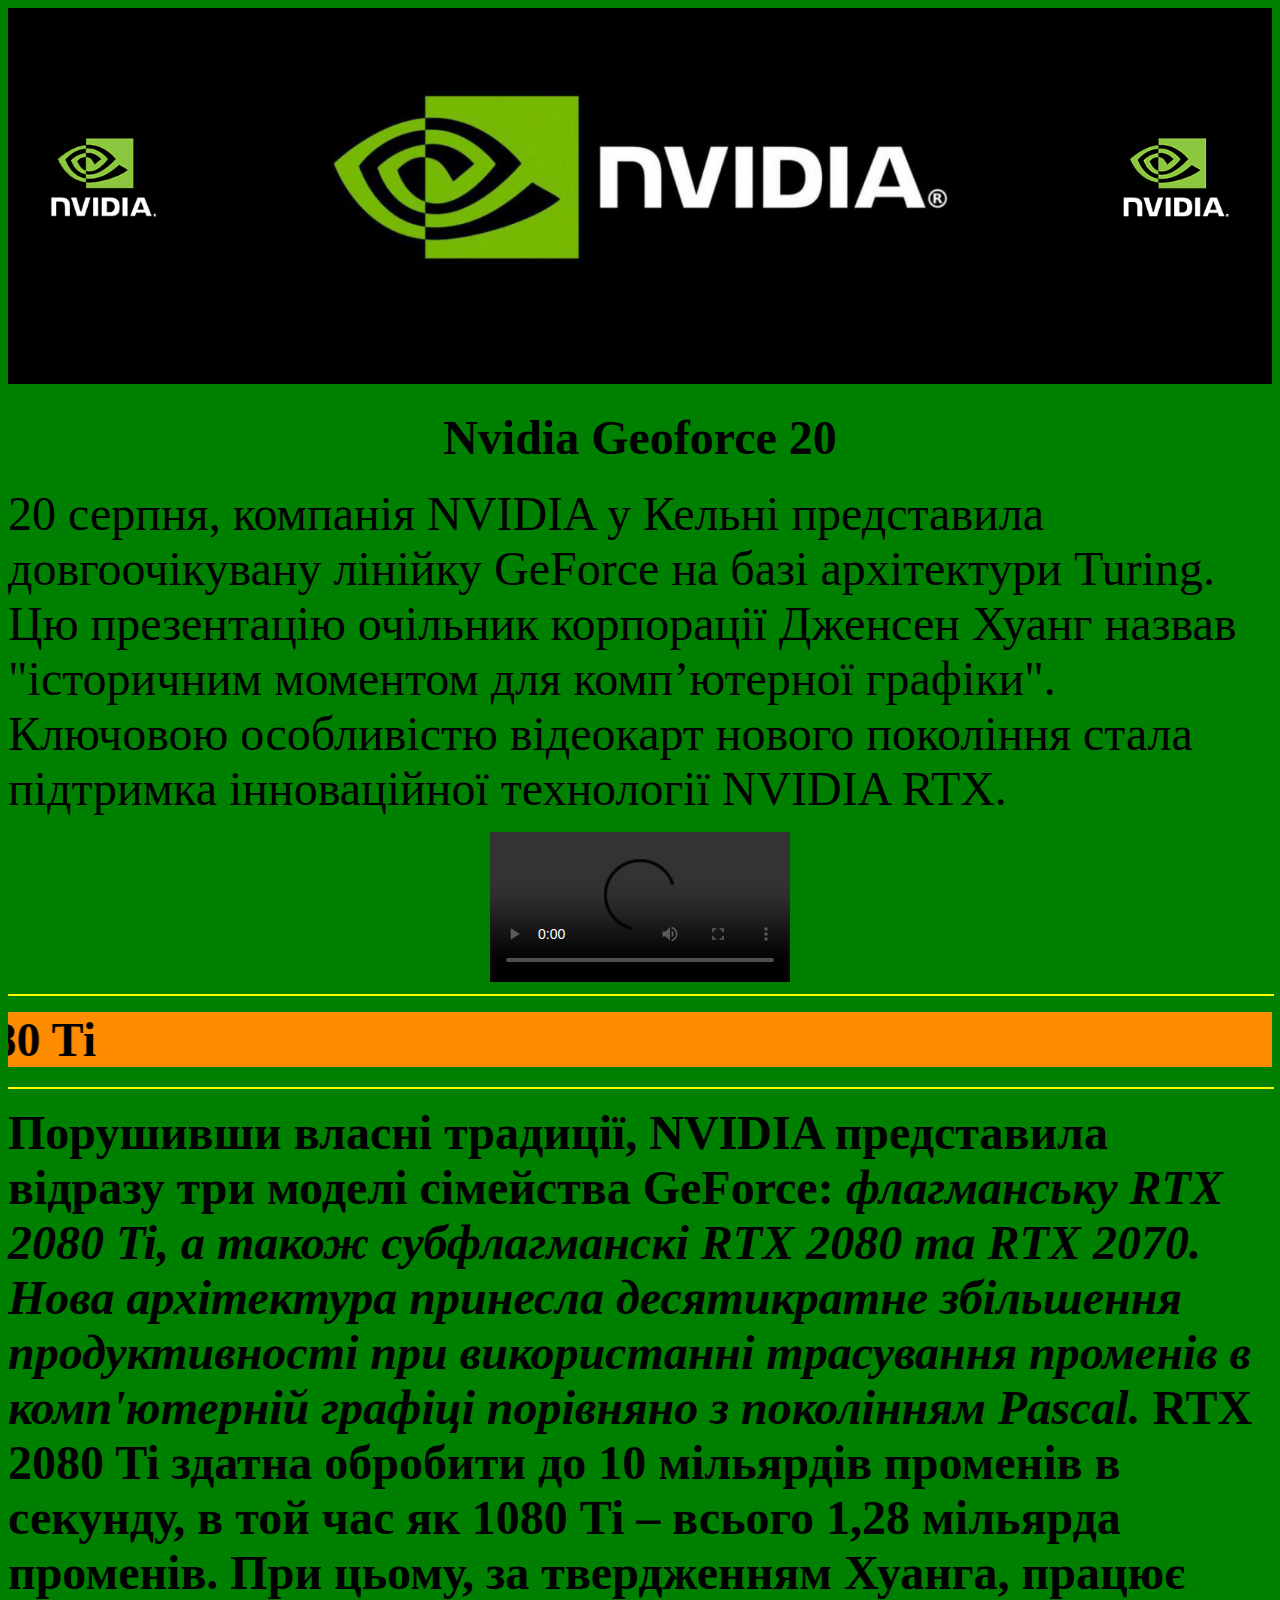
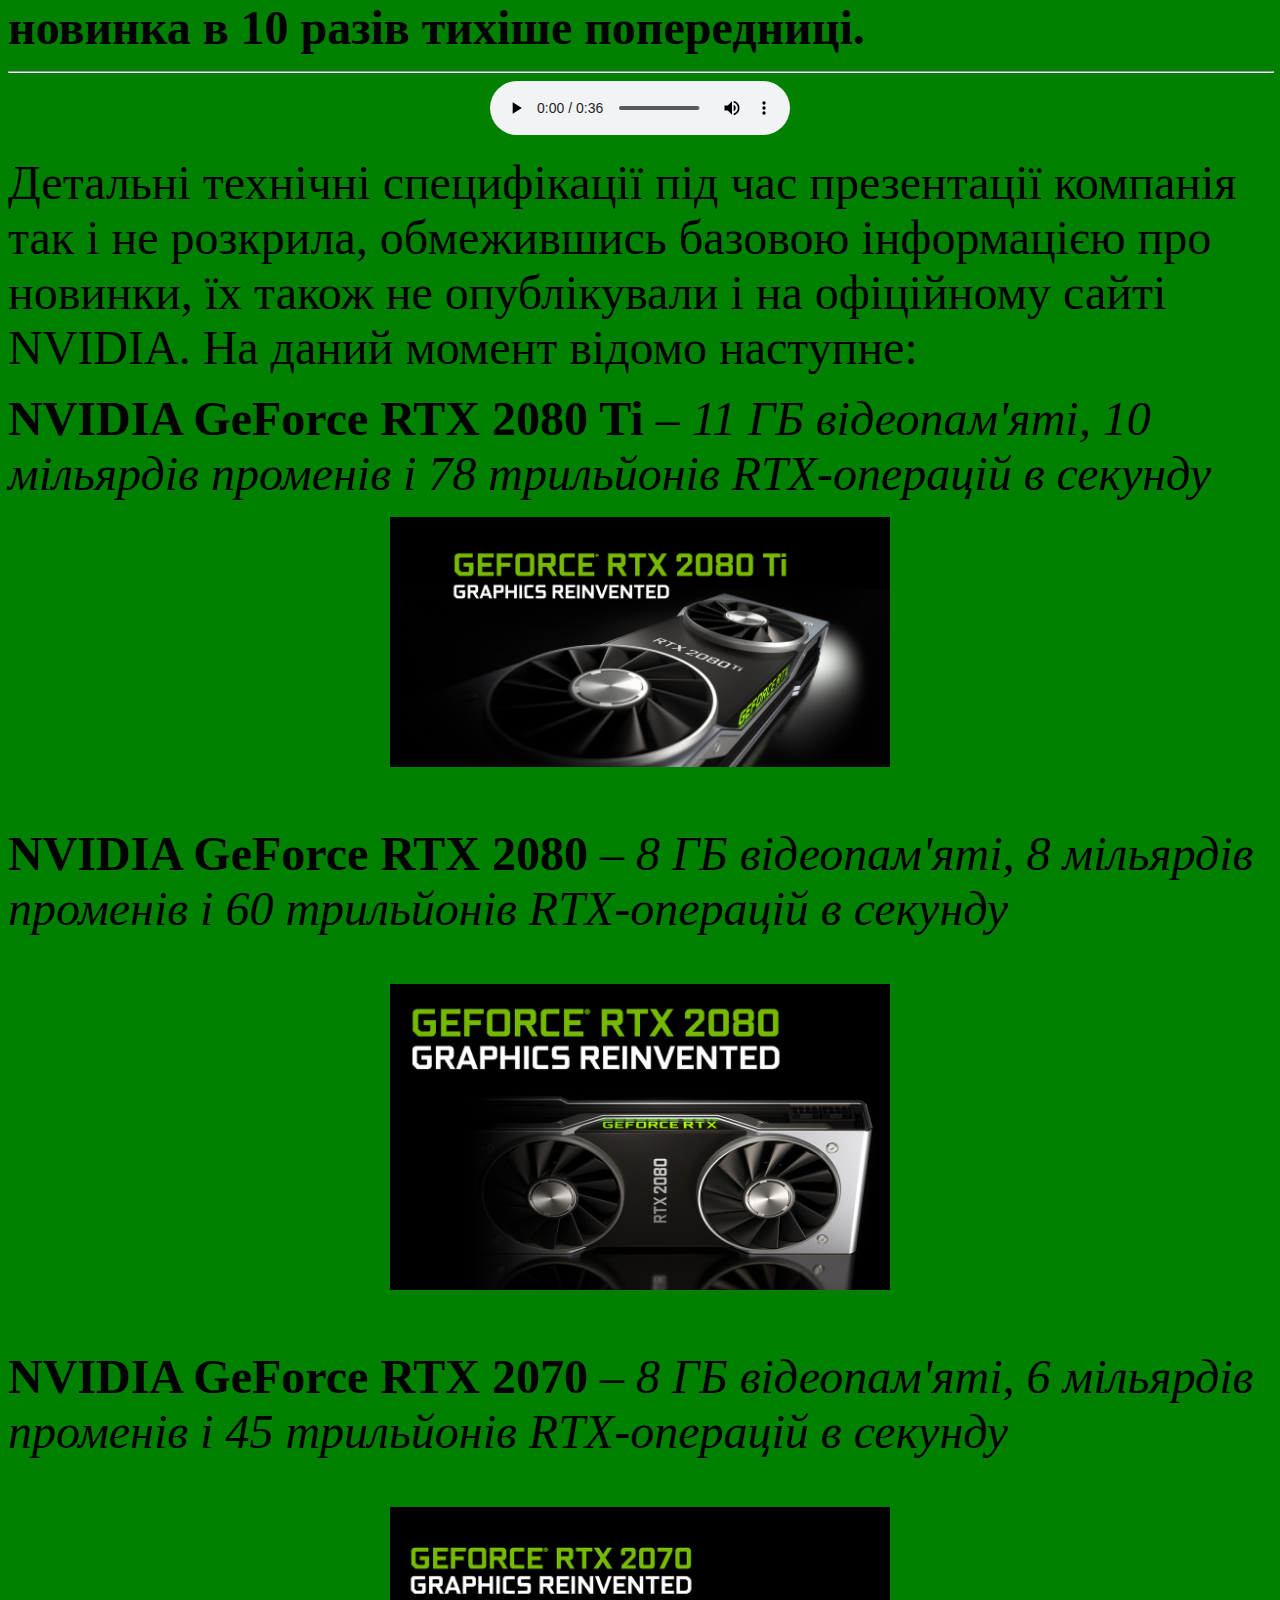
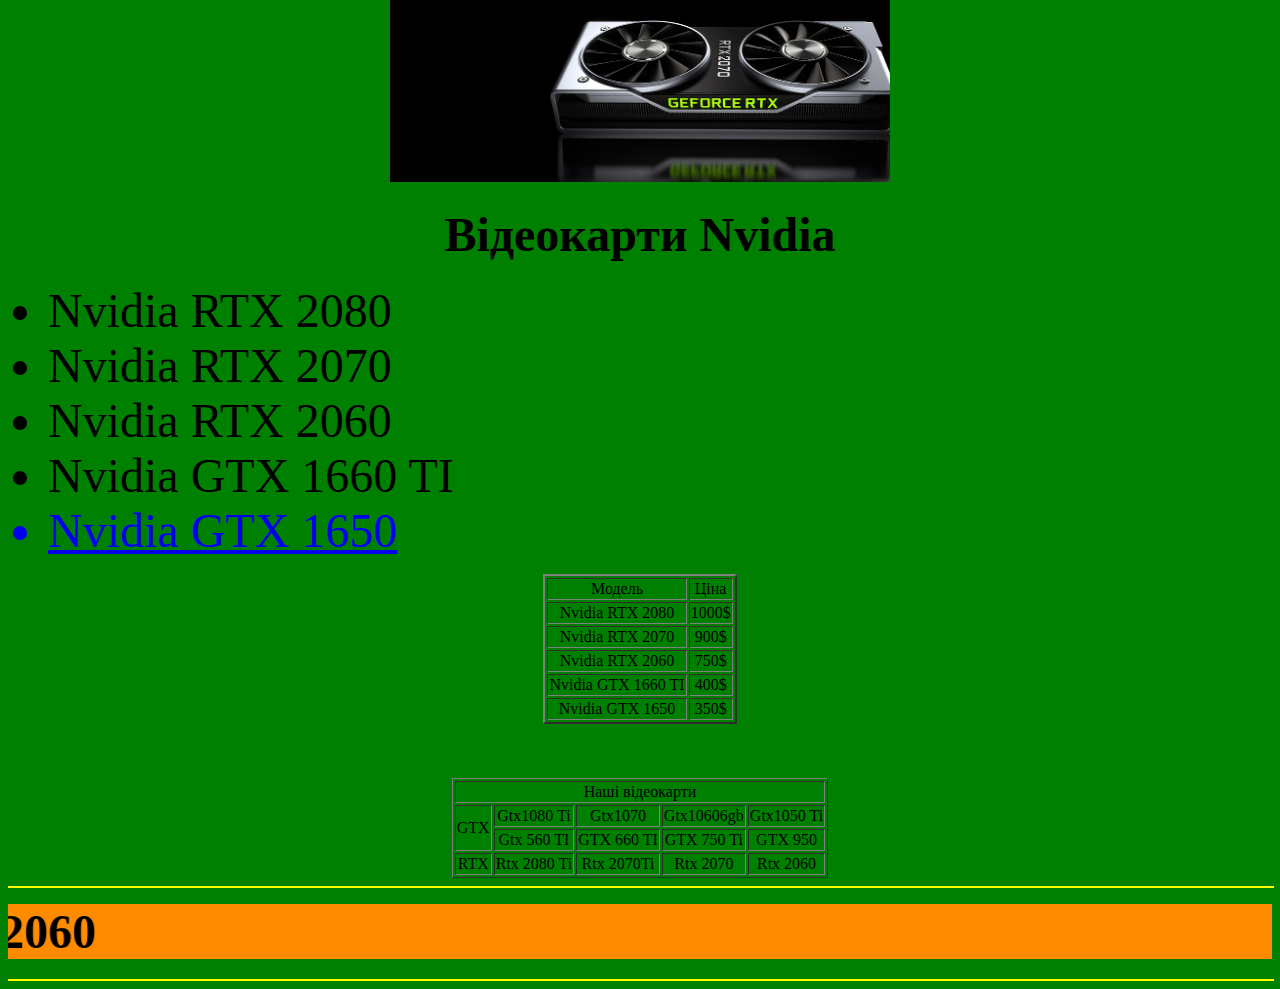
==== index.html @ cd3f37cc "create my wevsite" ====
<!DOCTYPE html>
<html>
<head>
    <title>Document</title>
</head>
<body>
    <html>
        <head>
        <title>Nvidia RTX</title>
        </head>
        <body bgcolor="008000">
            <img src="background.jpg" alt="background" width="100%" >
        <h1 align="center"><font size="16">Nvidia Geoforce 20</font></h1>
        <p><font size="8">20 серпня, компанія NVIDIA у Кельні представила довгоочікувану лінійку GeForce на базі архітектури Turing. Цю презентацію очільник корпорації Дженсен Хуанг назвав "історичним моментом для комп’ютерної графіки". Ключовою особливістю відеокарт нового покоління стала підтримка інноваційної технології NVIDIA RTX.</font></p>
             <center>
                <video src="video.mp4" controls></video>
            </center>
        <hr size="2" width="100%" color="yellow">
        <p><marquee loop=infinity direction=right scrollamount="10px" bgcolor="FF8C00"><font size="16"><b>Nvidia Geoforce 2080 Ti</b></font></marquee></p>
        <hr size="2" width="100%" color="yellow">
        <p><font size="8"><b>Порушивши власні традиції, NVIDIA представила відразу три моделі сімейства GeForce:<i> флагманську RTX 2080 Ti, а також субфлагманскі RTX 2080 та RTX 2070. Нова архітектура принесла десятикратне збільшення продуктивності при використанні трасування променів в комп'ютерній графіці порівняно з поколінням Pascal.</i> RTX 2080 Ti здатна обробити до 10 мільярдів променів в секунду, в той час як 1080 Ti – всього 1,28 мільярда променів. При цьому, за твердженням Хуанга, працює новинка в 10 разів тихіше попередниці.</b></font></p>
        <hr size="2" width="100%">
        <center>
            <audio src="audio.mp3" controls></audio>
        </center>
        <p><font size="8">Детальні технічні специфікації під час презентації компанія так і не розкрила, обмежившись базовою інформацією про новинки, їх також не опублікували і на офіційному сайті NVIDIA. На даний момент відомо наступне:
        
        <p><b>NVIDIA GeForce RTX 2080 Ti</b> – <i>11 ГБ відеопам'яті, 10 мільярдів променів і 78 трильйонів RTX-операцій в секунду</i></p>
        <center>
            <img src="rtx.jpg" alt="Nvidia RTX 2080 TI" width="500">
        </center>
        <p><b>NVIDIA GeForce RTX 2080</b> – <i>8 ГБ відеопам'яті, 8 мільярдів променів і 60 трильйонів RTX-операцій в секунду</i></p>
        <center>
            <img src="2080.jpg" alt="Nvidia RTX 2080 TI" width="500">
        </center>
        <p><b>NVIDIA GeForce RTX 2070</b> – <i>8 ГБ відеопам'яті, 6 мільярдів променів і 45 трильйонів RTX-операцій в секунду</i></p></font>
        <center>
            <img src="2070.jpg" alt="Nvidia RTX 2080 TI" width="500">
        </center>
        </p>
        <h1 align="center"><b><font size="20">Відеокарти Nvidia</font></b></h1>
        <ul>
        <font size="20">
        <li>Nvidia RTX 2080</li>
        <li>Nvidia RTX 2070</li>
        <li>Nvidia RTX 2060</li>
        <li>Nvidia GTX 1660 TI</li>
        <a href="https://uk.wikipedia.org/wiki/GeForce_10" target="_blank"><li>Nvidia GTX 1650</li></a>
        </font>
        </ul>
        <table border="2" align="center">
            <tr>
                <td align="center">Модель</td>
                <td align="center">Ціна</td>
            </tr>
            <tr>
                <td align="center">Nvidia RTX 2080</td>
                <td align="center">1000$</td>
            </tr>
            <tr>
                <td align="center">Nvidia RTX 2070</td>
                <td align="center">900$</td>
            </tr>
            <tr>
                <td align="center">Nvidia RTX 2060</td>
                <td align="center">750$</td>
            </tr>
            <tr>
                <td align="center">Nvidia GTX 1660 TI</td>
                <td align="center">400$</td>
            </tr>
            <tr>
                <td align="center">Nvidia GTX 1650</td>
                <td align="center">350$</td>
            </tr>
        </table> 
        <table border="1" align="center">
        <br>
        <br>
        <br>
            <tr>
                <td colspan="5" align="center">Наші відеокарти</td>
            </tr>
            <tr>
                <td align="center" rowspan="2">GTX</td>
                <td align="center">Gtx1080 Ti</td>
                <td align="center">Gtx1070</td>
                <td align="center">Gtx10606gb</td>
                <td align="center">Gtx1050 Ti</td>
            </tr>
            <tr>
                <td align="center">Gtx 560 TI</td>
                <td align="center">GTX 660 TI</td>
                <td align="center">GTX 750 Ti</td>
                <td align="center">GTX 950</td>
            </tr>
            <tr>
            <td align="center">RTX</td>
                <td align="center">Rtx 2080 Ti</td>
                <td align="center">Rtx 2070Ti</td>
                <td align="center">Rtx 2070</td>
                <td align="center">Rtx 2060</td>
            </tr>
        </table>
        <hr size="2" width="100%" color="yellow">
        <p><marquee loop=infinity direction=right scrollamount="10px" bgcolor="FF8C00"><b><font size="16">Nvidia RTX 2060</font></b></marquee></p>
        <hr size="2" width="100%" color="yellow">
        </body>
        </html>           
</body>
</html>
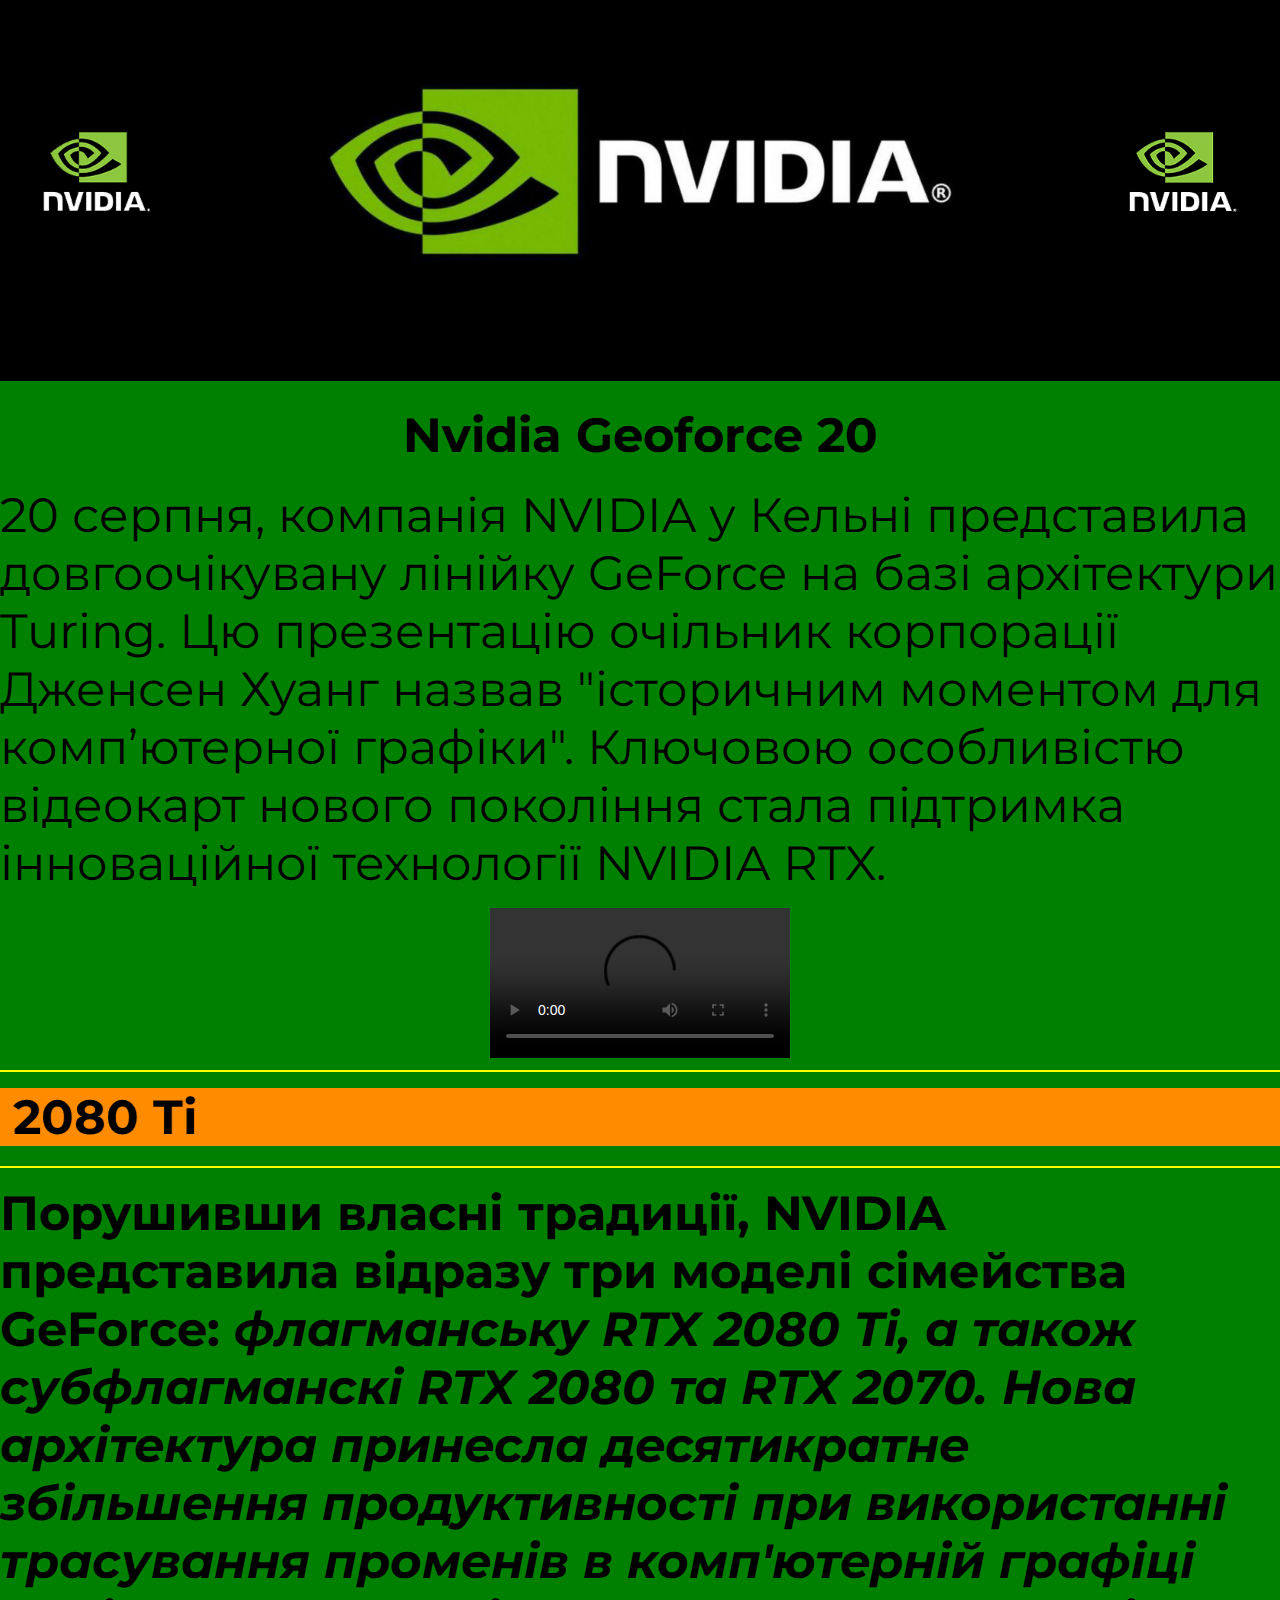
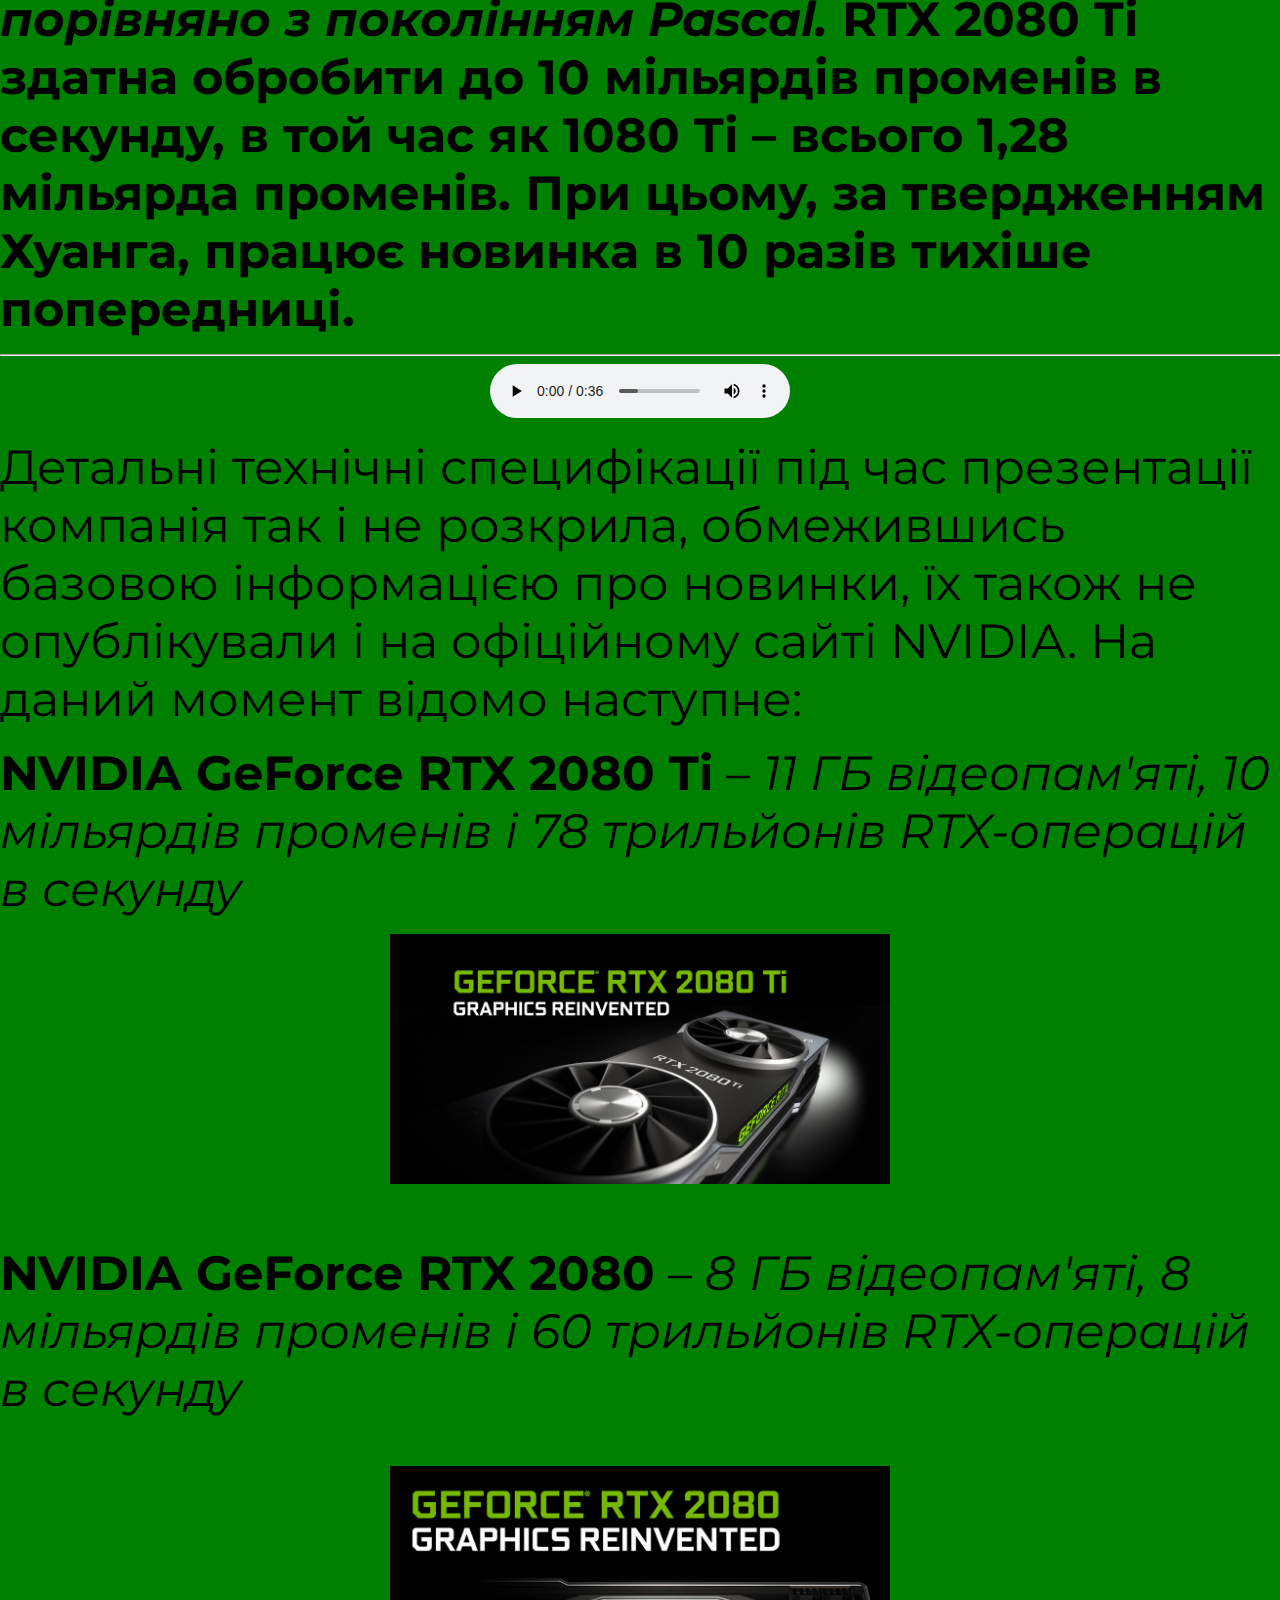
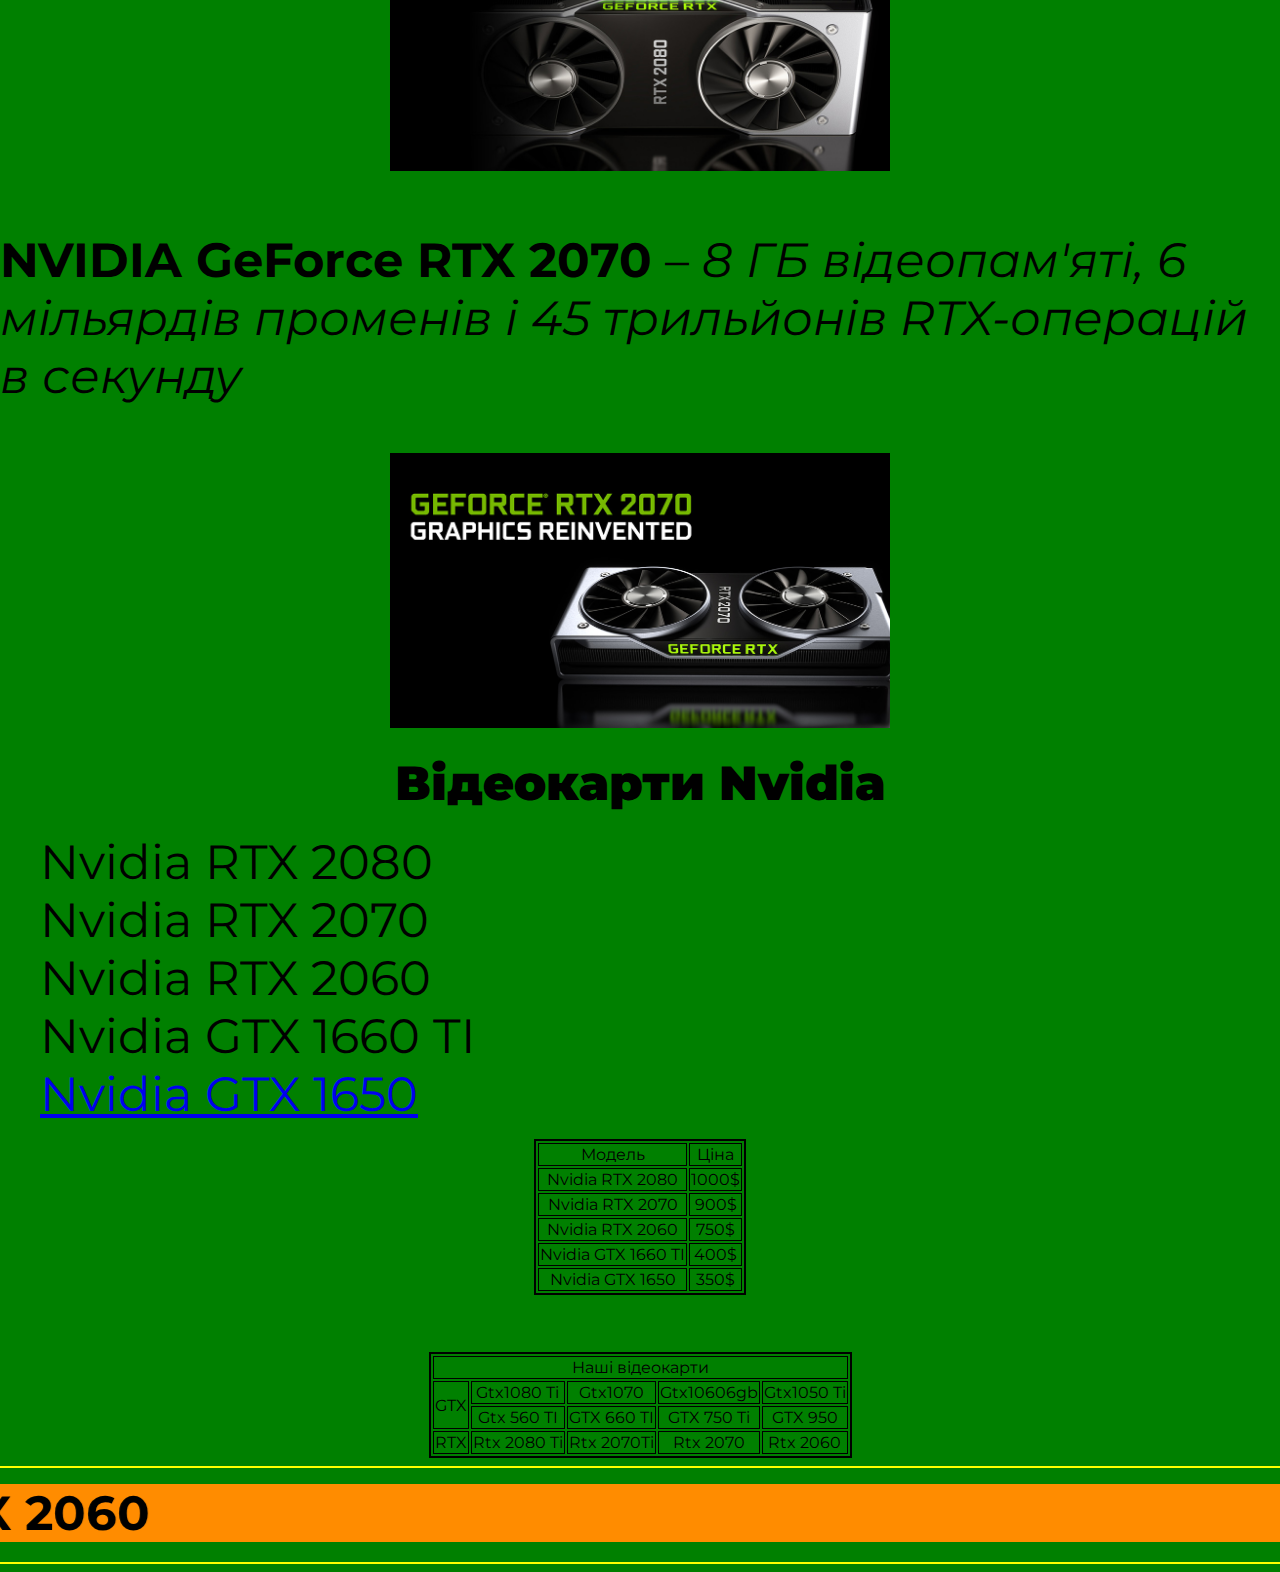
==== commit 0edacd5c: "fix validation" ====
--- a/index.html
+++ b/index.html
@@ -2,13 +2,11 @@
 <html>
 <head>
     <title>Document</title>
+    <link rel="stylesheet" href="style.css">
+    <link href="https://fonts.googleapis.com/css?family=Montserrat&display=swap" rel="stylesheet">
 </head>
 <body>
-    <html>
-        <head>
-        <title>Nvidia RTX</title>
-        </head>
-        <body bgcolor="008000">
+
             <img src="background.jpg" alt="background" width="100%" >
         <h1 align="center"><font size="16">Nvidia Geoforce 20</font></h1>
         <p><font size="8">20 серпня, компанія NVIDIA у Кельні представила довгоочікувану лінійку GeForce на базі архітектури Turing. Цю презентацію очільник корпорації Дженсен Хуанг назвав "історичним моментом для комп’ютерної графіки". Ключовою особливістю відеокарт нового покоління стала підтримка інноваційної технології NVIDIA RTX.</font></p>
@@ -48,64 +46,63 @@
         <a href="https://uk.wikipedia.org/wiki/GeForce_10" target="_blank"><li>Nvidia GTX 1650</li></a>
         </font>
         </ul>
-        <table border="2" align="center">
+        <table>
             <tr>
-                <td align="center">Модель</td>
-                <td align="center">Ціна</td>
+                <td>Модель</td>
+                <td>Ціна</td>
             </tr>
             <tr>
-                <td align="center">Nvidia RTX 2080</td>
-                <td align="center">1000$</td>
+                <td>Nvidia RTX 2080</td>
+                <td>1000$</td>
             </tr>
             <tr>
-                <td align="center">Nvidia RTX 2070</td>
-                <td align="center">900$</td>
+                <td>Nvidia RTX 2070</td>
+                <td>900$</td>
             </tr>
             <tr>
-                <td align="center">Nvidia RTX 2060</td>
-                <td align="center">750$</td>
+                <td>Nvidia RTX 2060</td>
+                <td>750$</td>
             </tr>
             <tr>
-                <td align="center">Nvidia GTX 1660 TI</td>
-                <td align="center">400$</td>
+                <td>Nvidia GTX 1660 TI</td>
+                <td>400$</td>
             </tr>
             <tr>
-                <td align="center">Nvidia GTX 1650</td>
-                <td align="center">350$</td>
+                <td>Nvidia GTX 1650</td>
+                <td>350$</td>
             </tr>
         </table> 
-        <table border="1" align="center">
+        <table>
         <br>
         <br>
         <br>
             <tr>
-                <td colspan="5" align="center">Наші відеокарти</td>
+                <td colspan="5">Наші відеокарти</td>
             </tr>
             <tr>
-                <td align="center" rowspan="2">GTX</td>
-                <td align="center">Gtx1080 Ti</td>
-                <td align="center">Gtx1070</td>
-                <td align="center">Gtx10606gb</td>
-                <td align="center">Gtx1050 Ti</td>
+                <td rowspan="2">GTX</td>
+                <td>Gtx1080 Ti</td>
+                <td>Gtx1070</td>
+                <td>Gtx10606gb</td>
+                <td>Gtx1050 Ti</td>
             </tr>
             <tr>
-                <td align="center">Gtx 560 TI</td>
-                <td align="center">GTX 660 TI</td>
-                <td align="center">GTX 750 Ti</td>
-                <td align="center">GTX 950</td>
+                <td>Gtx 560 TI</td>
+                <td>GTX 660 TI</td>
+                <td>GTX 750 Ti</td>
+                <td>GTX 950</td>
             </tr>
             <tr>
-            <td align="center">RTX</td>
-                <td align="center">Rtx 2080 Ti</td>
-                <td align="center">Rtx 2070Ti</td>
-                <td align="center">Rtx 2070</td>
-                <td align="center">Rtx 2060</td>
+                <td>RTX</td>
+                <td>Rtx 2080 Ti</td>
+                <td>Rtx 2070Ti</td>
+                <td>Rtx 2070</td>
+                <td>Rtx 2060</td>
             </tr>
         </table>
         <hr size="2" width="100%" color="yellow">
         <p><marquee loop=infinity direction=right scrollamount="10px" bgcolor="FF8C00"><b><font size="16">Nvidia RTX 2060</font></b></marquee></p>
         <hr size="2" width="100%" color="yellow">
-        </body>
-        </html>           
+               
 </body>
 </html>--- a/style.css
+++ b/style.css
@@ -0,0 +1,24 @@
+* {
+    box-sizing: border-box;
+    font-family: 'Montserrat';
+}
+
+body {
+    margin: 0;
+    padding: 0;
+    background-color: #008000;
+}
+
+ul {
+    list-style-type: none;
+}
+
+table {
+    margin: 0 auto;
+    border: 2px solid black;
+}
+
+td {
+    text-align: center;
+    border: 1px solid black;
+}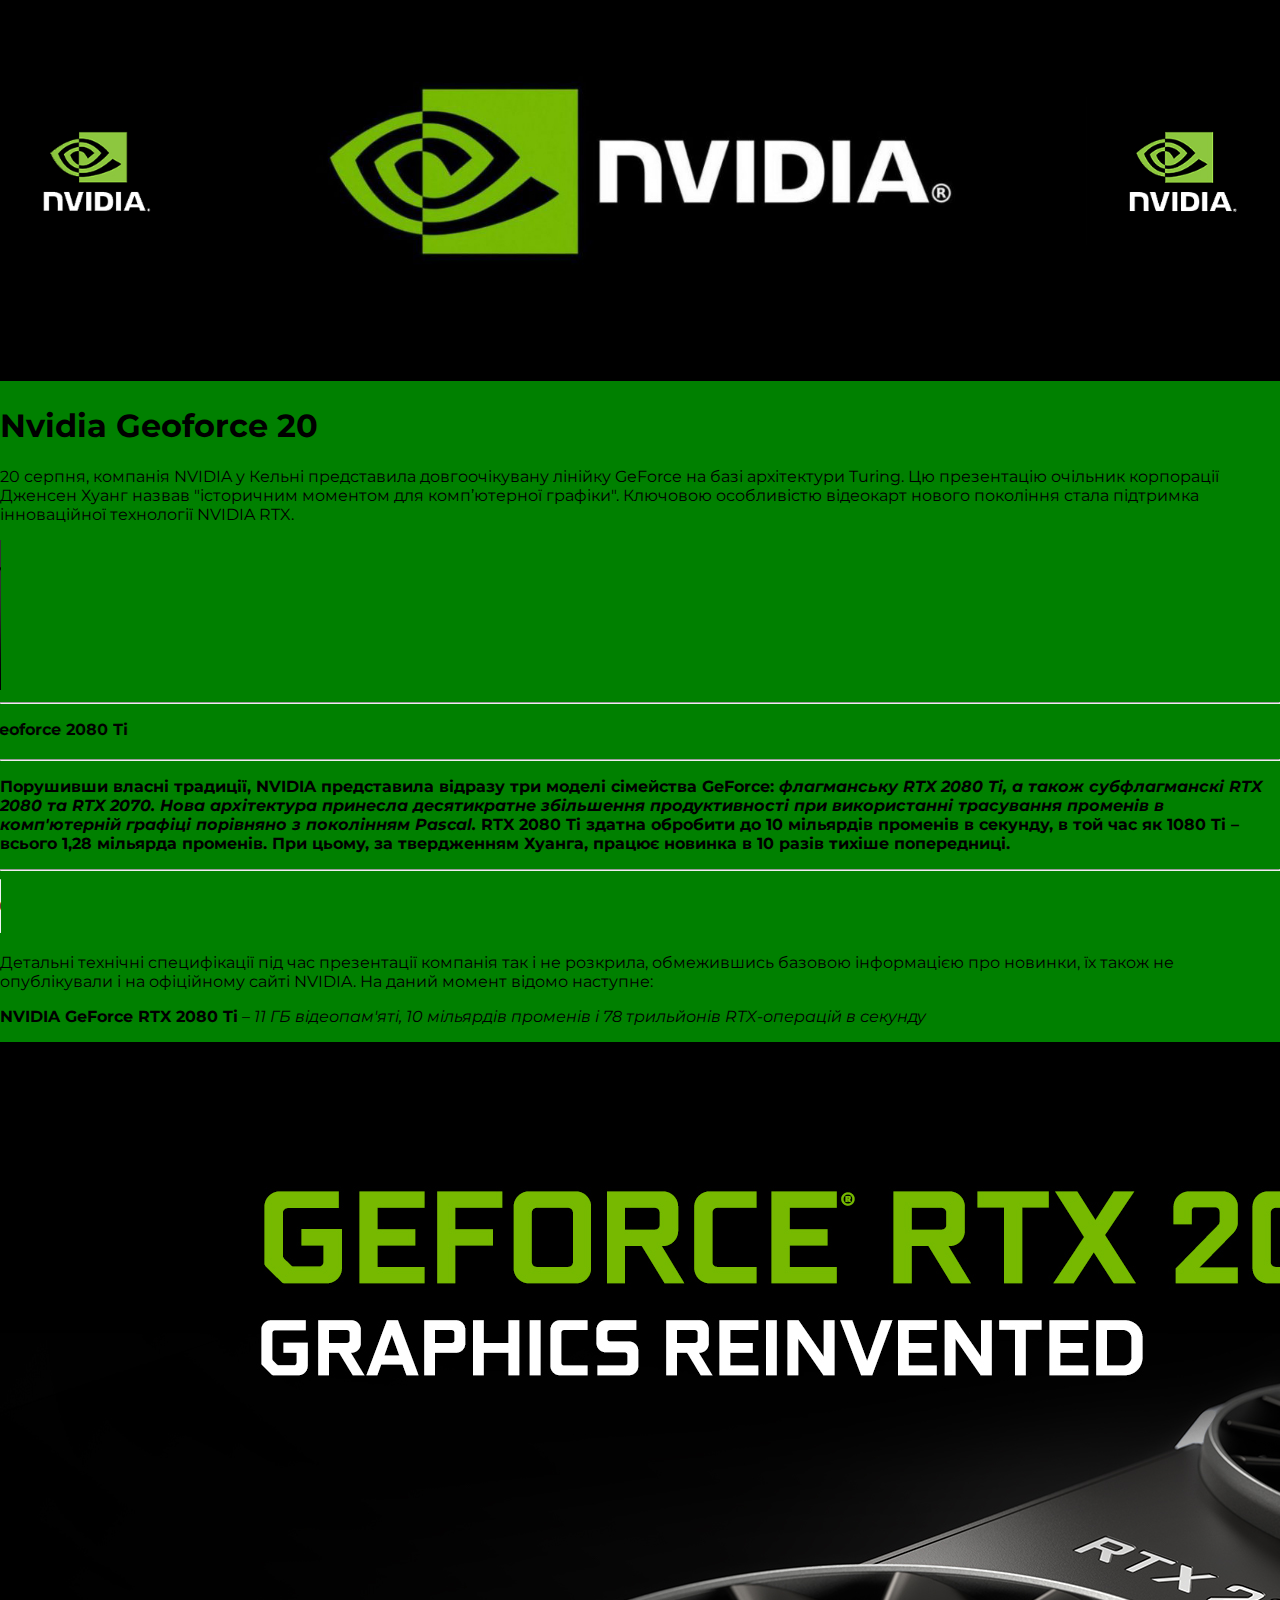
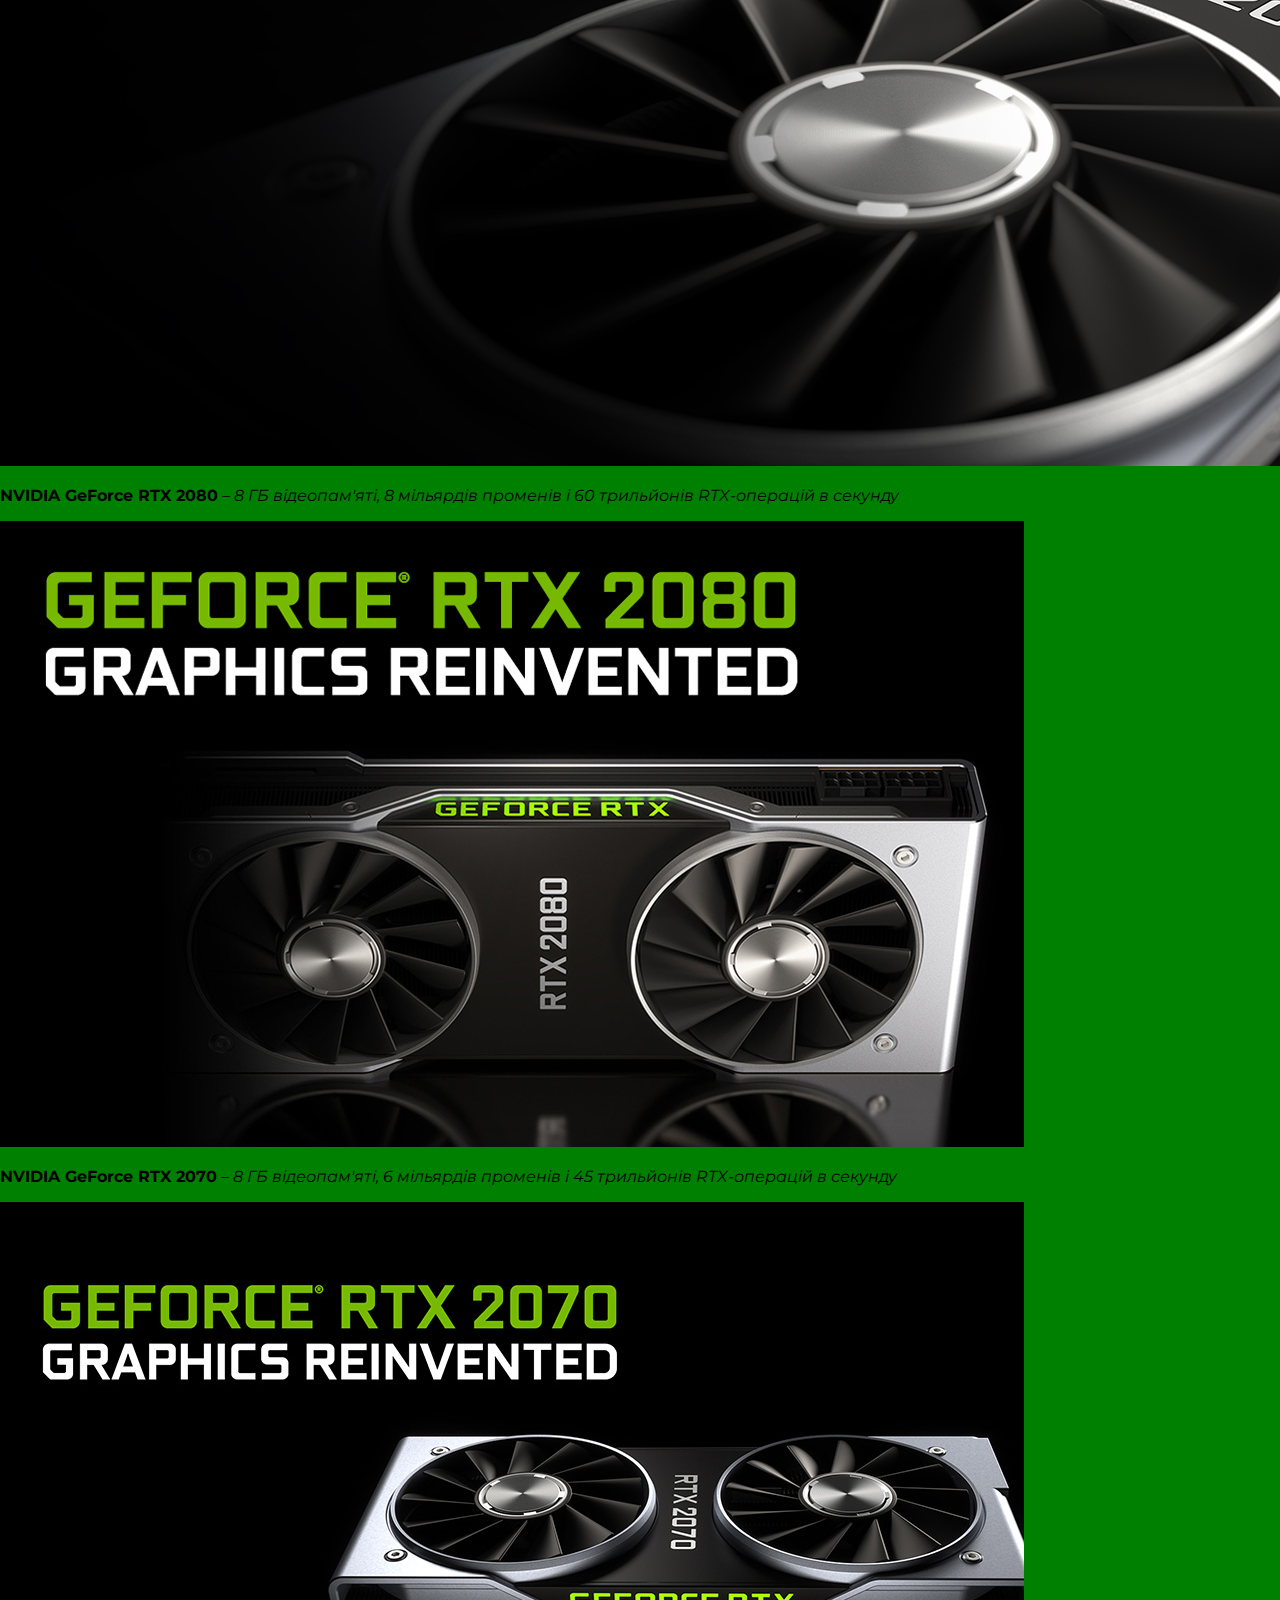
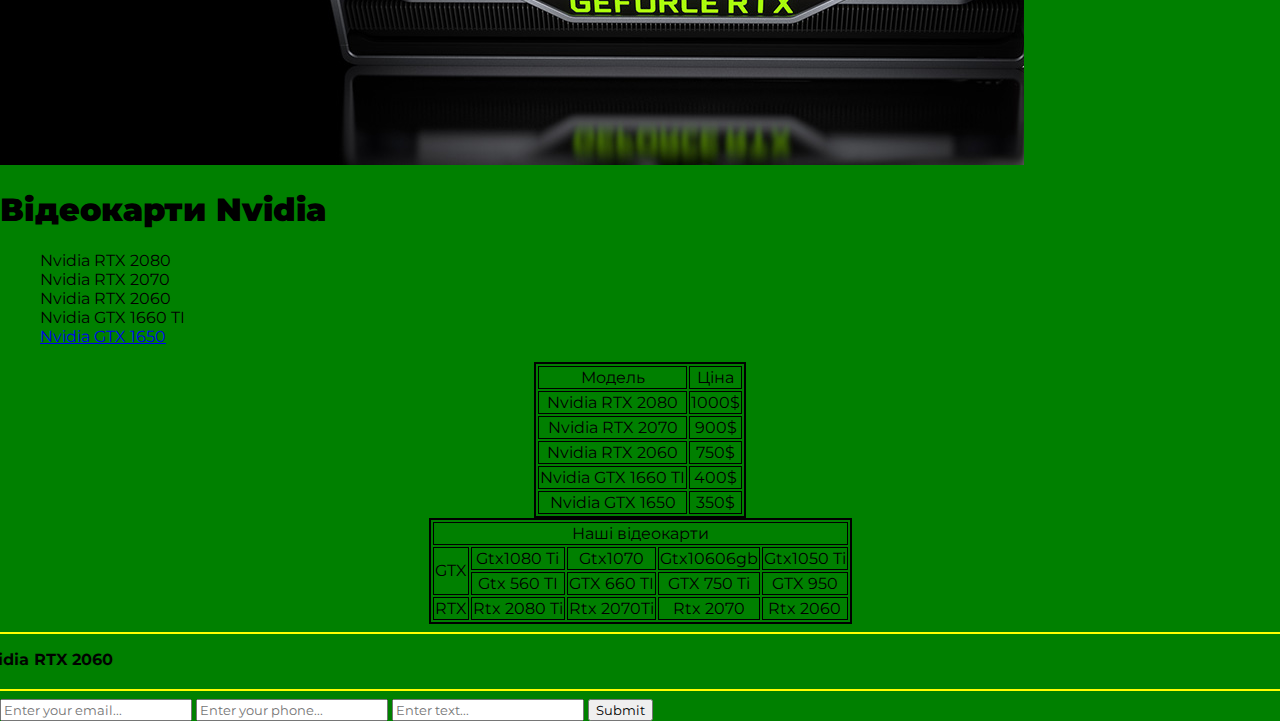
==== commit 03a916cc: "remove styles from own HTML" ====
--- a/index.html
+++ b/index.html
@@ -7,102 +7,125 @@
 </head>
 <body>
 
-            <img src="background.jpg" alt="background" width="100%" >
-        <h1 align="center"><font size="16">Nvidia Geoforce 20</font></h1>
-        <p><font size="8">20 серпня, компанія NVIDIA у Кельні представила довгоочікувану лінійку GeForce на базі архітектури Turing. Цю презентацію очільник корпорації Дженсен Хуанг назвав "історичним моментом для комп’ютерної графіки". Ключовою особливістю відеокарт нового покоління стала підтримка інноваційної технології NVIDIA RTX.</font></p>
-             <center>
-                <video src="video.mp4" controls></video>
-            </center>
-        <hr size="2" width="100%" color="yellow">
-        <p><marquee loop=infinity direction=right scrollamount="10px" bgcolor="FF8C00"><font size="16"><b>Nvidia Geoforce 2080 Ti</b></font></marquee></p>
-        <hr size="2" width="100%" color="yellow">
-        <p><font size="8"><b>Порушивши власні традиції, NVIDIA представила відразу три моделі сімейства GeForce:<i> флагманську RTX 2080 Ti, а також субфлагманскі RTX 2080 та RTX 2070. Нова архітектура принесла десятикратне збільшення продуктивності при використанні трасування променів в комп'ютерній графіці порівняно з поколінням Pascal.</i> RTX 2080 Ti здатна обробити до 10 мільярдів променів в секунду, в той час як 1080 Ti – всього 1,28 мільярда променів. При цьому, за твердженням Хуанга, працює новинка в 10 разів тихіше попередниці.</b></font></p>
-        <hr size="2" width="100%">
-        <center>
-            <audio src="audio.mp3" controls></audio>
-        </center>
-        <p><font size="8">Детальні технічні специфікації під час презентації компанія так і не розкрила, обмежившись базовою інформацією про новинки, їх також не опублікували і на офіційному сайті NVIDIA. На даний момент відомо наступне:
-        
-        <p><b>NVIDIA GeForce RTX 2080 Ti</b> – <i>11 ГБ відеопам'яті, 10 мільярдів променів і 78 трильйонів RTX-операцій в секунду</i></p>
-        <center>
-            <img src="rtx.jpg" alt="Nvidia RTX 2080 TI" width="500">
-        </center>
-        <p><b>NVIDIA GeForce RTX 2080</b> – <i>8 ГБ відеопам'яті, 8 мільярдів променів і 60 трильйонів RTX-операцій в секунду</i></p>
-        <center>
-            <img src="2080.jpg" alt="Nvidia RTX 2080 TI" width="500">
-        </center>
-        <p><b>NVIDIA GeForce RTX 2070</b> – <i>8 ГБ відеопам'яті, 6 мільярдів променів і 45 трильйонів RTX-операцій в секунду</i></p></font>
-        <center>
-            <img src="2070.jpg" alt="Nvidia RTX 2080 TI" width="500">
-        </center>
+    <img src="background.jpg" alt="background" width="100%" >
+    <h1>Nvidia Geoforce 20</h1>
+    <p class="geforce-20-info">
+        20 серпня, компанія NVIDIA у Кельні представила довгоочікувану лінійку GeForce 
+        на базі архітектури Turing. Цю презентацію очільник корпорації Дженсен Хуанг назвав 
+        "історичним моментом для комп’ютерної графіки". Ключовою особливістю відеокарт нового 
+        покоління стала підтримка інноваційної технології NVIDIA RTX.
+    </p>
+    <video class="video" src="video.mp4" controls></video>
+    <hr>
+    <p><marquee loop=infinity direction=right scrollamount="10px"><b>Nvidia Geoforce 2080 Ti</b></marquee></p>
+    <hr>
+    <p class="rtx-info">
+        <b> 
+            Порушивши власні традиції, NVIDIA представила відразу три моделі сімейства GeForce:
+            <i> флагманську RTX 2080 Ti, а також субфлагманскі RTX 2080 та RTX 2070. Нова архітектура 
+            принесла десятикратне збільшення продуктивності при використанні трасування променів в 
+            комп'ютерній графіці порівняно з поколінням Pascal.</i> RTX 2080 Ti здатна обробити до 10 
+            мільярдів променів в секунду, в той час як 1080 Ti – всього 1,28 мільярда променів.
+            При цьому, за твердженням Хуанга, працює новинка в 10 разів тихіше попередниці.
+        </b>
+    </p>
+    <hr>
+    <audio class="audio" src="audio.mp3" controls></audio>
+    <p class="specifications">
+        Детальні технічні специфікації під час презентації компанія так і не розкрила,
+        обмежившись базовою інформацією про новинки, їх також не опублікували і на офіційному
+        сайті NVIDIA. На даний момент відомо наступне:
+    </p>
+    <div class="videocard-item">
+        <p class="videocard-info">
+            <b>NVIDIA GeForce RTX 2080 Ti</b> – 
+            <i>11 ГБ відеопам'яті, 10 мільярдів променів і 78 трильйонів RTX-операцій в секунду</i>
         </p>
-        <h1 align="center"><b><font size="20">Відеокарти Nvidia</font></b></h1>
-        <ul>
-        <font size="20">
+        <img class="videocard-image" src="rtx.jpg" alt="Nvidia RTX 2080 TI">
+    </div>
+    <div class="videocard-item">
+        <p class="videocard-info">
+            <b>NVIDIA GeForce RTX 2080</b> – 
+            <i>8 ГБ відеопам'яті, 8 мільярдів променів і 60 трильйонів RTX-операцій в секунду</i>
+        </p>
+        <img class="videocard-image" src="2080.jpg" alt="Nvidia RTX 2080 TI">
+    </div>
+    <div class="videocard-item">
+        <p class="videocard-info">
+            <b>NVIDIA GeForce RTX 2070</b> – 
+            <i>8 ГБ відеопам'яті, 6 мільярдів променів і 45 трильйонів RTX-операцій в секунду</i>
+        </p>
+        <img class="videocard-image" src="2070.jpg" alt="Nvidia RTX 2080 TI">
+    </div>
+    <h1 class="nvidia-videocards">
+        <b>Відеокарти Nvidia</b>
+    </h1>
+    <ul class="our-cards">
         <li>Nvidia RTX 2080</li>
         <li>Nvidia RTX 2070</li>
         <li>Nvidia RTX 2060</li>
         <li>Nvidia GTX 1660 TI</li>
-        <a href="https://uk.wikipedia.org/wiki/GeForce_10" target="_blank"><li>Nvidia GTX 1650</li></a>
-        </font>
-        </ul>
-        <table>
-            <tr>
-                <td>Модель</td>
-                <td>Ціна</td>
-            </tr>
-            <tr>
-                <td>Nvidia RTX 2080</td>
-                <td>1000$</td>
-            </tr>
-            <tr>
-                <td>Nvidia RTX 2070</td>
-                <td>900$</td>
-            </tr>
-            <tr>
-                <td>Nvidia RTX 2060</td>
-                <td>750$</td>
-            </tr>
-            <tr>
-                <td>Nvidia GTX 1660 TI</td>
-                <td>400$</td>
-            </tr>
-            <tr>
-                <td>Nvidia GTX 1650</td>
-                <td>350$</td>
-            </tr>
-        </table> 
-        <table>
-        <br>
-        <br>
-        <br>
-            <tr>
-                <td colspan="5">Наші відеокарти</td>
-            </tr>
-            <tr>
-                <td rowspan="2">GTX</td>
-                <td>Gtx1080 Ti</td>
-                <td>Gtx1070</td>
-                <td>Gtx10606gb</td>
-                <td>Gtx1050 Ti</td>
-            </tr>
-            <tr>
-                <td>Gtx 560 TI</td>
-                <td>GTX 660 TI</td>
-                <td>GTX 750 Ti</td>
-                <td>GTX 950</td>
-            </tr>
-            <tr>
-                <td>RTX</td>
-                <td>Rtx 2080 Ti</td>
-                <td>Rtx 2070Ti</td>
-                <td>Rtx 2070</td>
-                <td>Rtx 2060</td>
-            </tr>
-        </table>
-        <hr size="2" width="100%" color="yellow">
-        <p><marquee loop=infinity direction=right scrollamount="10px" bgcolor="FF8C00"><b><font size="16">Nvidia RTX 2060</font></b></marquee></p>
-        <hr size="2" width="100%" color="yellow">
-               
+        <a class="gtx-1650-link" href="https://uk.wikipedia.org/wiki/GeForce_10" target="_blank"><li>Nvidia GTX 1650</li></a>
+    </ul>
+    <table class="first-table">
+        <tr>
+            <td>Модель</td>
+            <td>Ціна</td>
+        </tr>
+        <tr>
+            <td>Nvidia RTX 2080</td>
+            <td>1000$</td>
+        </tr>
+        <tr>
+            <td>Nvidia RTX 2070</td>
+            <td>900$</td>
+        </tr>
+        <tr>
+            <td>Nvidia RTX 2060</td>
+            <td>750$</td>
+        </tr>
+        <tr>
+            <td>Nvidia GTX 1660 TI</td>
+            <td>400$</td>
+        </tr>
+        <tr>
+            <td>Nvidia GTX 1650</td>
+            <td>350$</td>
+        </tr>
+    </table> 
+    <table calss="second-table">
+        <tr>
+            <td colspan="5">Наші відеокарти</td>
+        </tr>
+        <tr>
+            <td rowspan="2">GTX</td>
+            <td>Gtx1080 Ti</td>
+            <td>Gtx1070</td>
+            <td>Gtx10606gb</td>
+            <td>Gtx1050 Ti</td>
+        </tr>
+        <tr>
+            <td>Gtx 560 TI</td>
+            <td>GTX 660 TI</td>
+            <td>GTX 750 Ti</td>
+            <td>GTX 950</td>
+        </tr>
+        <tr>
+            <td>RTX</td>
+            <td>Rtx 2080 Ti</td>
+            <td>Rtx 2070Ti</td>
+            <td>Rtx 2070</td>
+            <td>Rtx 2060</td>
+        </tr>
+    </table>
+    <hr size="2" width="100%" color="yellow">
+    <p>
+        <marquee loop=infinity direction=right scrollamount="10px"><b>Nvidia RTX 2060</b></marquee>
+    </p>
+    <hr size="2" width="100%" color="yellow"> 
+    <input type="email" placeholder="Enter your email..."> 
+    <input type="tel" placeholder="Enter your phone...">
+    <input type="text" placeholder="Enter text...">
+    <input type="submit">            
 </body>
 </html>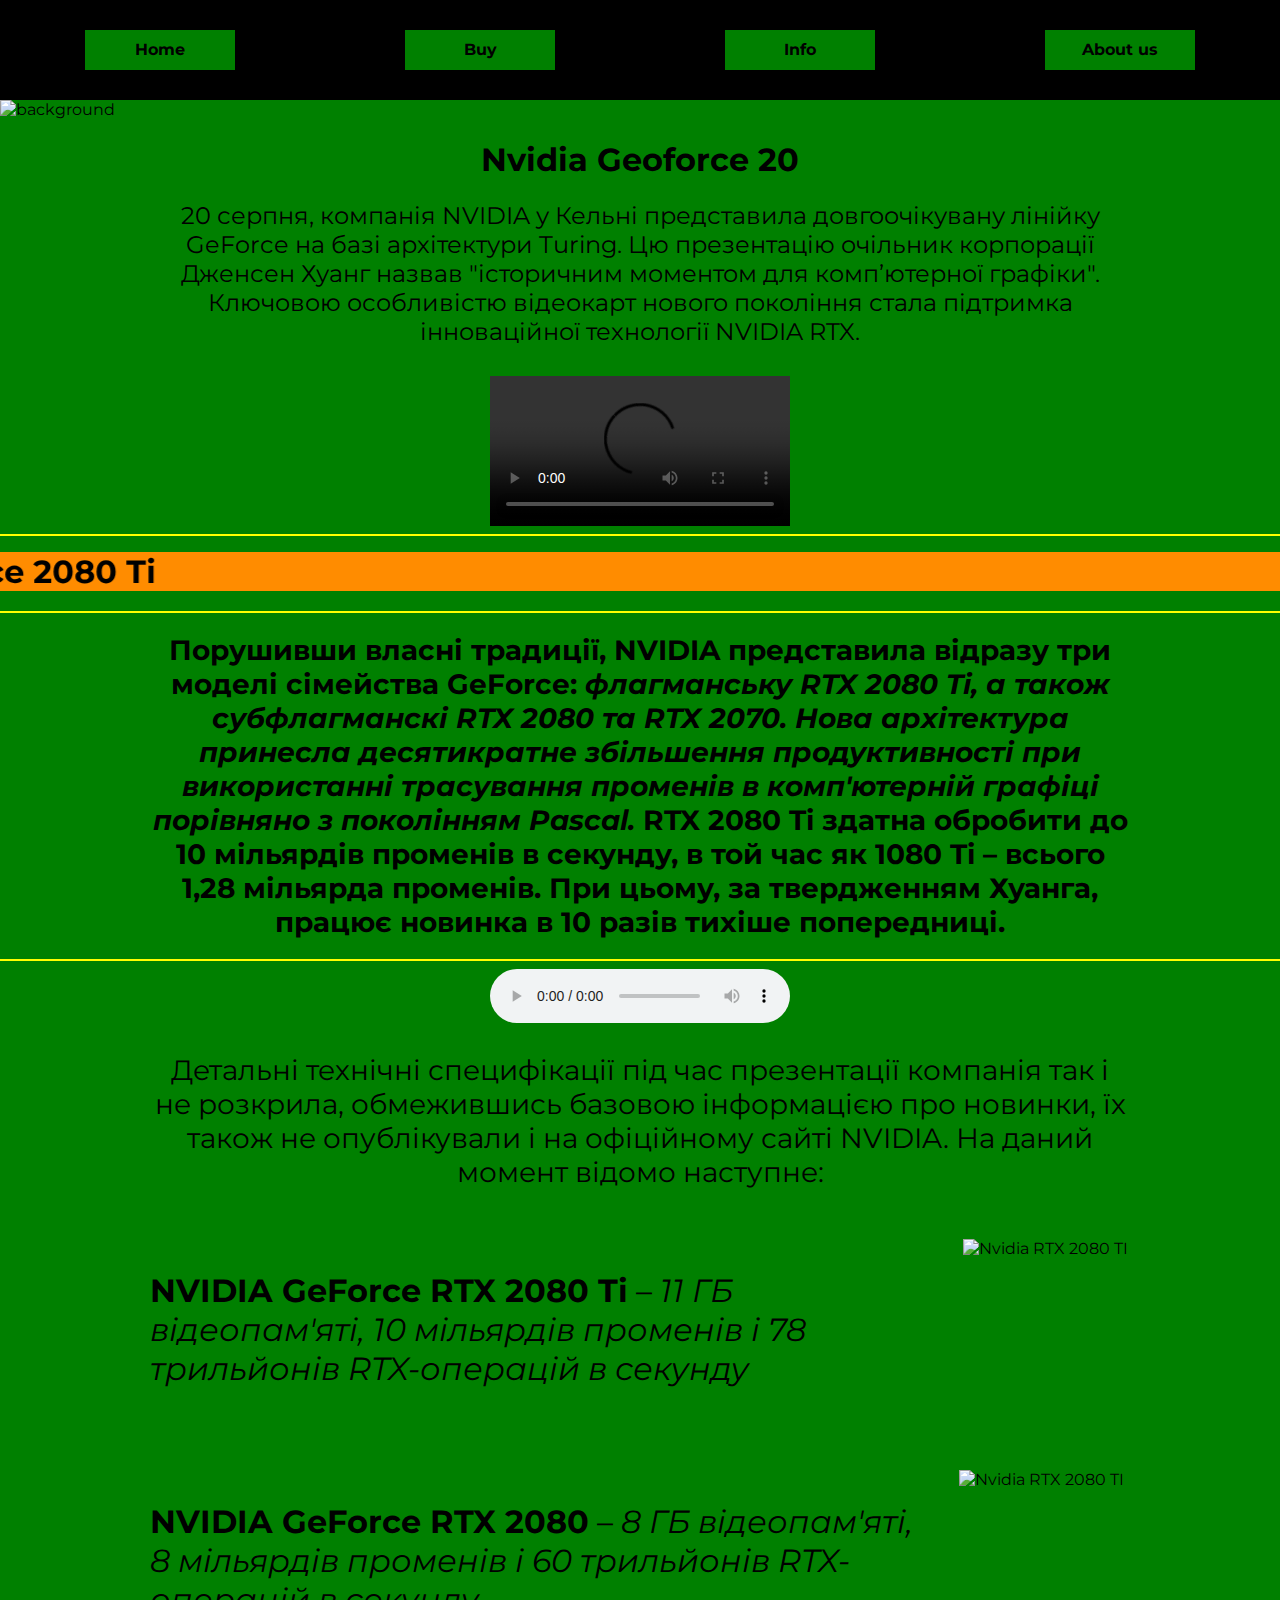
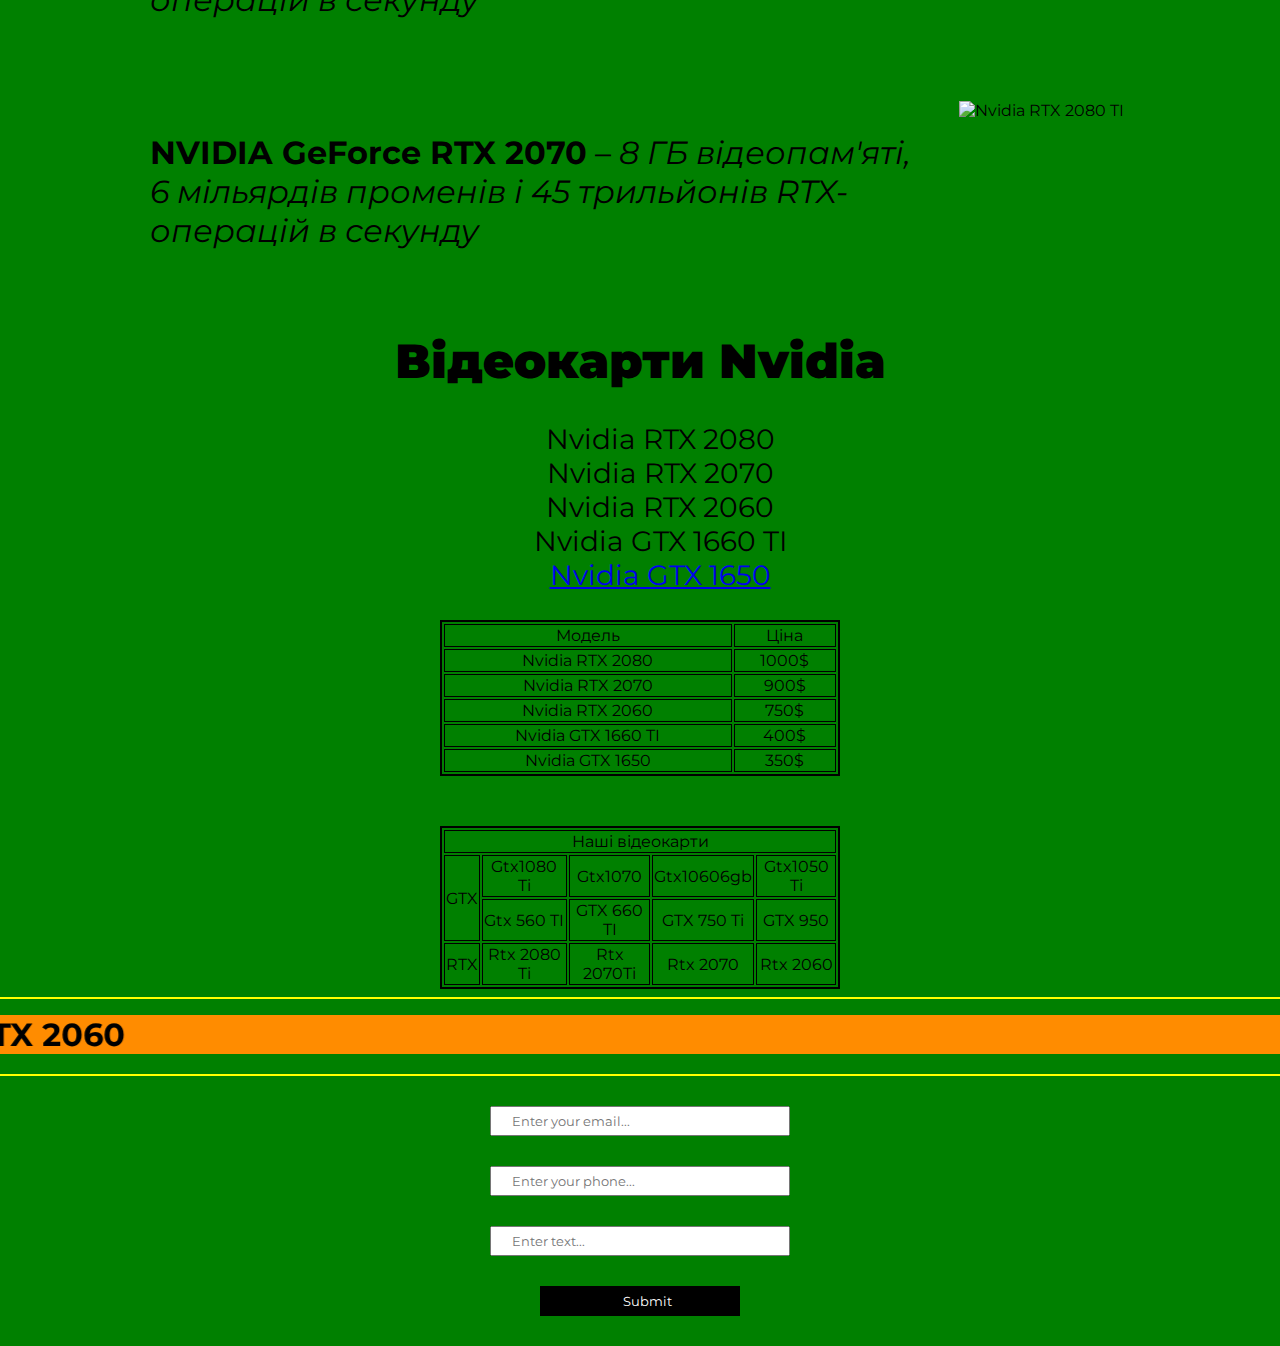
==== commit 1f41b8f4: "1" ====
--- a/index.html
+++ b/index.html
@@ -6,8 +6,13 @@
     <link href="https://fonts.googleapis.com/css?family=Montserrat&display=swap" rel="stylesheet">
 </head>
 <body>
-
-    <img src="background.jpg" alt="background" width="100%" >
+    <div class="nav">
+        <a href="#">Home</a>
+        <a href="buy.html">Buy</a>
+        <a href="info.html">Info</a>
+        <a href="about-us.html">About us</a>
+    </div>
+    <img src="./images/background.jpg" alt="background" width="100%" >
     <h1>Nvidia Geoforce 20</h1>
     <p class="geforce-20-info">
         20 серпня, компанія NVIDIA у Кельні представила довгоочікувану лінійку GeForce 
@@ -15,7 +20,7 @@
         "історичним моментом для комп’ютерної графіки". Ключовою особливістю відеокарт нового 
         покоління стала підтримка інноваційної технології NVIDIA RTX.
     </p>
-    <video class="video" src="video.mp4" controls></video>
+    <video class="video" src="./video/video.mp4" controls></video>
     <hr>
     <p><marquee loop=infinity direction=right scrollamount="10px"><b>Nvidia Geoforce 2080 Ti</b></marquee></p>
     <hr>
@@ -30,7 +35,7 @@
         </b>
     </p>
     <hr>
-    <audio class="audio" src="audio.mp3" controls></audio>
+    <audio class="audio" src="./audio/audio.mp3" controls></audio>
     <p class="specifications">
         Детальні технічні специфікації під час презентації компанія так і не розкрила,
         обмежившись базовою інформацією про новинки, їх також не опублікували і на офіційному
@@ -41,21 +46,21 @@
             <b>NVIDIA GeForce RTX 2080 Ti</b> – 
             <i>11 ГБ відеопам'яті, 10 мільярдів променів і 78 трильйонів RTX-операцій в секунду</i>
         </p>
-        <img class="videocard-image" src="rtx.jpg" alt="Nvidia RTX 2080 TI">
+        <img class="videocard-image" src="./images/rtx.jpg" alt="Nvidia RTX 2080 TI">
     </div>
     <div class="videocard-item">
         <p class="videocard-info">
             <b>NVIDIA GeForce RTX 2080</b> – 
             <i>8 ГБ відеопам'яті, 8 мільярдів променів і 60 трильйонів RTX-операцій в секунду</i>
         </p>
-        <img class="videocard-image" src="2080.jpg" alt="Nvidia RTX 2080 TI">
+        <img class="videocard-image" src="./images/2080.jpg" alt="Nvidia RTX 2080 TI">
     </div>
     <div class="videocard-item">
         <p class="videocard-info">
             <b>NVIDIA GeForce RTX 2070</b> – 
             <i>8 ГБ відеопам'яті, 6 мільярдів променів і 45 трильйонів RTX-операцій в секунду</i>
         </p>
-        <img class="videocard-image" src="2070.jpg" alt="Nvidia RTX 2080 TI">
+        <img class="videocard-image" src="./images/2070.jpg" alt="Nvidia RTX 2080 TI">
     </div>
     <h1 class="nvidia-videocards">
         <b>Відеокарти Nvidia</b>
--- a/style.css
+++ b/style.css
@@ -9,16 +9,142 @@
     background-color: #008000;
 }
 
+hr {
+    height: 2px;
+    border: none;
+    width: 100%;
+    background-color: yellow;
+}
+
+.nav {
+    height: 100px;
+    background-color: #000000;
+    display: flex;
+    justify-content: space-around;
+    align-items: center
+}
+
+.nav a {
+    text-decoration: none;
+    display: block;
+    width: 150px;
+    height: 40px;
+    background-color: green;
+    color: #000000;
+    cursor: pointer;
+    text-align: center;
+    line-height: 40px;
+    transition: 0.2s all ease-in;
+    font-weight: bold;
+}
+
+.nav a:hover {
+    background-color: #ffffff;
+    color: green;
+}
+
+.audio {
+    margin: 0 auto;
+    display: block;
+}
+
+.rtx-info {
+    text-align: center;
+    margin : 20px auto 20px auto;
+    width: 980px;
+    font-size: 28px;
+}
+
+.specifications {
+    width: 980px;
+    margin: 30px auto 30px auto;
+    font-size: 28px;
+    text-align: center;
+}
+
+.geforce-20-info {
+    font-size: 24px;
+    text-align: center;
+    width: 980px;
+    margin: 0 auto 30px auto;
+}
+
+.video {
+    margin: 0 auto;
+    display: block;
+}
+
+h1 {
+    text-align: center;
+}
+
 ul {
     list-style-type: none;
+}
+
+.our-cards {
+    font-size: 28px;
+    text-align: center;
+}
+
+.nvidia-videocards {
+    text-align: center;
+    font-size: 48px;
+}
+
+.videocard-item {
+    display: flex;
+    width: 980px;
+    justify-content: space-between;
+    margin: 50px auto;
+}
+
+.videocard-info {
+    margin-right: 40px;
+    font-size: 32px;
+}
+
+.videocard-image {
+    width: 400px;
 }
 
 table {
     margin: 0 auto;
     border: 2px solid black;
+    width: 400px;
+}
+
+.first-table {
+    margin: 0 auto 50px auto;
 }
 
 td {
     text-align: center;
     border: 1px solid black;
-}+}
+marquee {
+    font-size: 32px;
+    background-color: #FF8C00;
+}
+
+input {
+    display: block;
+    margin: 30px auto;
+    height: 30px;
+    width: 300px;
+    padding-left: 20px;
+    outline: none;
+}
+
+input[type = "submit"] {
+    width: 200px;
+    background-color: #000000;
+    transition: background-color 0.2s linear, color 0.2s linear;
+    border: none;
+    color: white;
+    cursor: pointer;
+}
+ input[type = "submit"]:hover {
+    background-color: #FFFFFF;
+    color: black
+ }
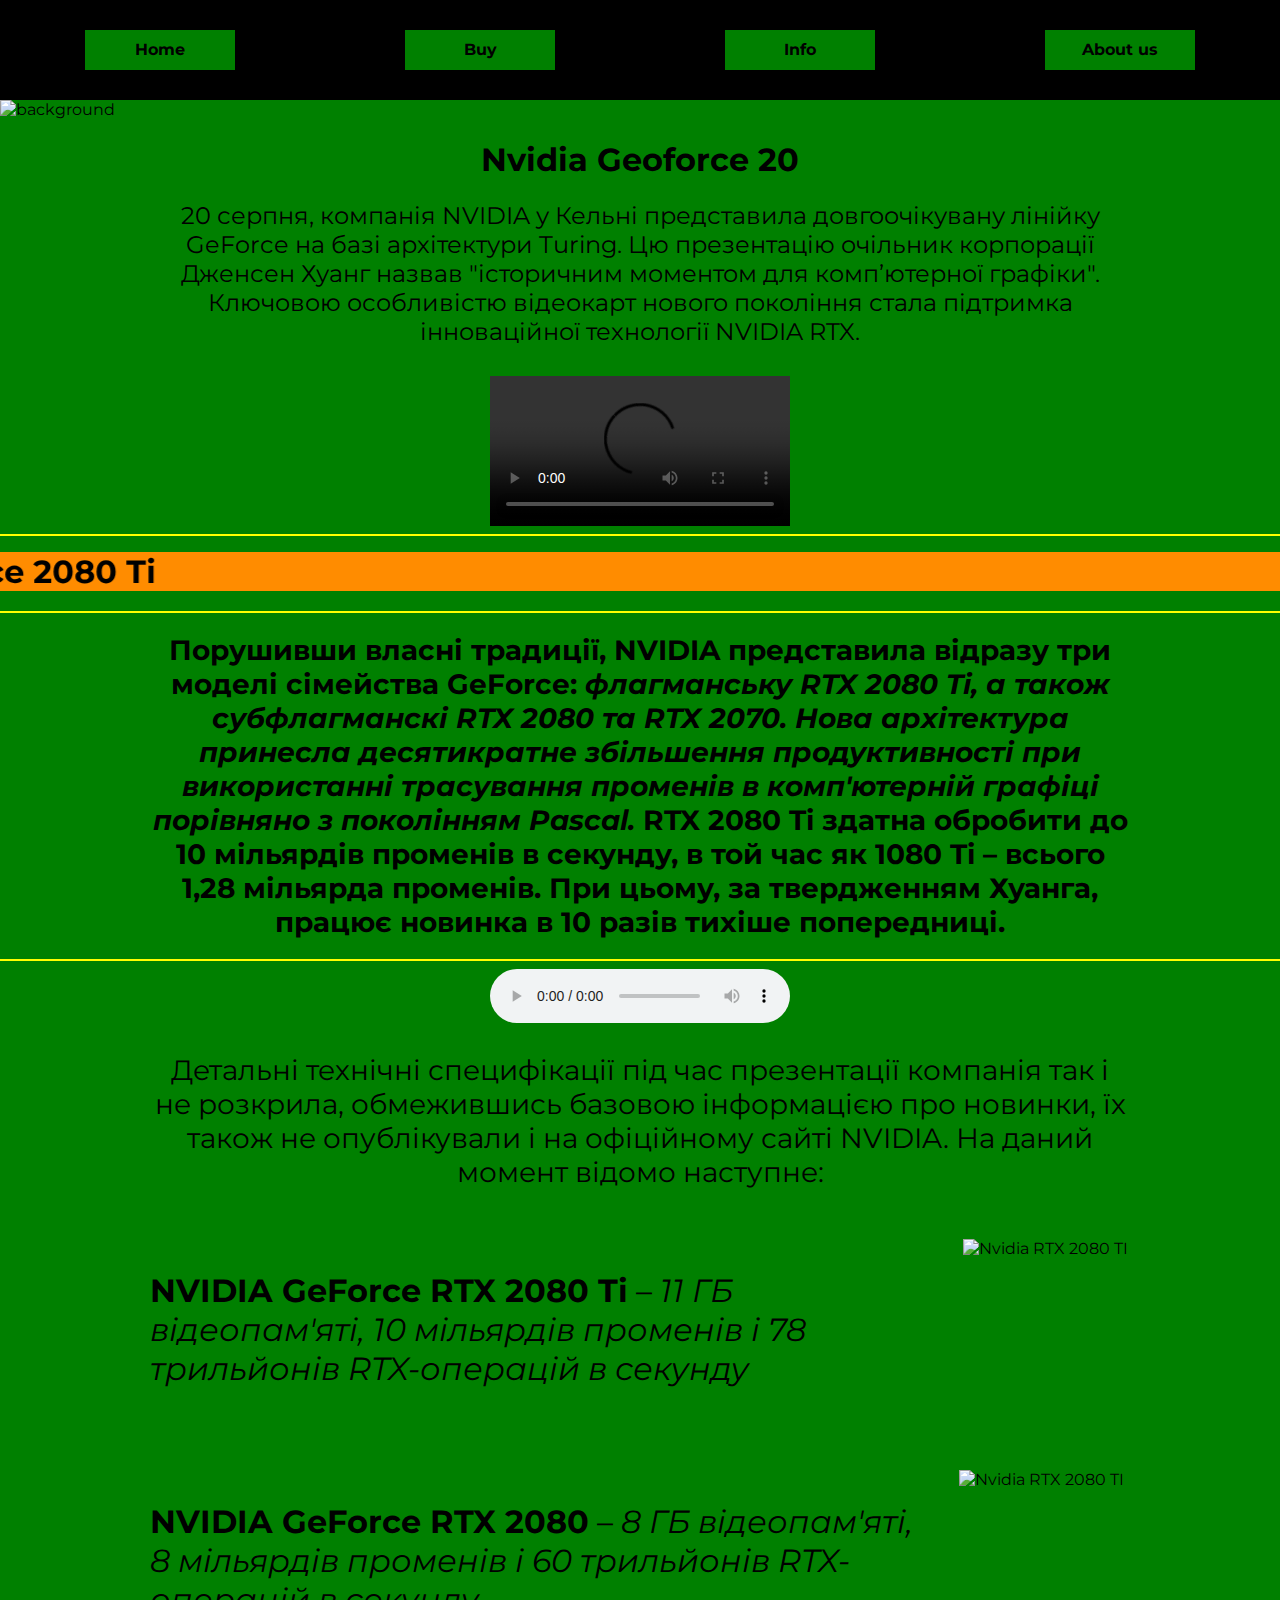
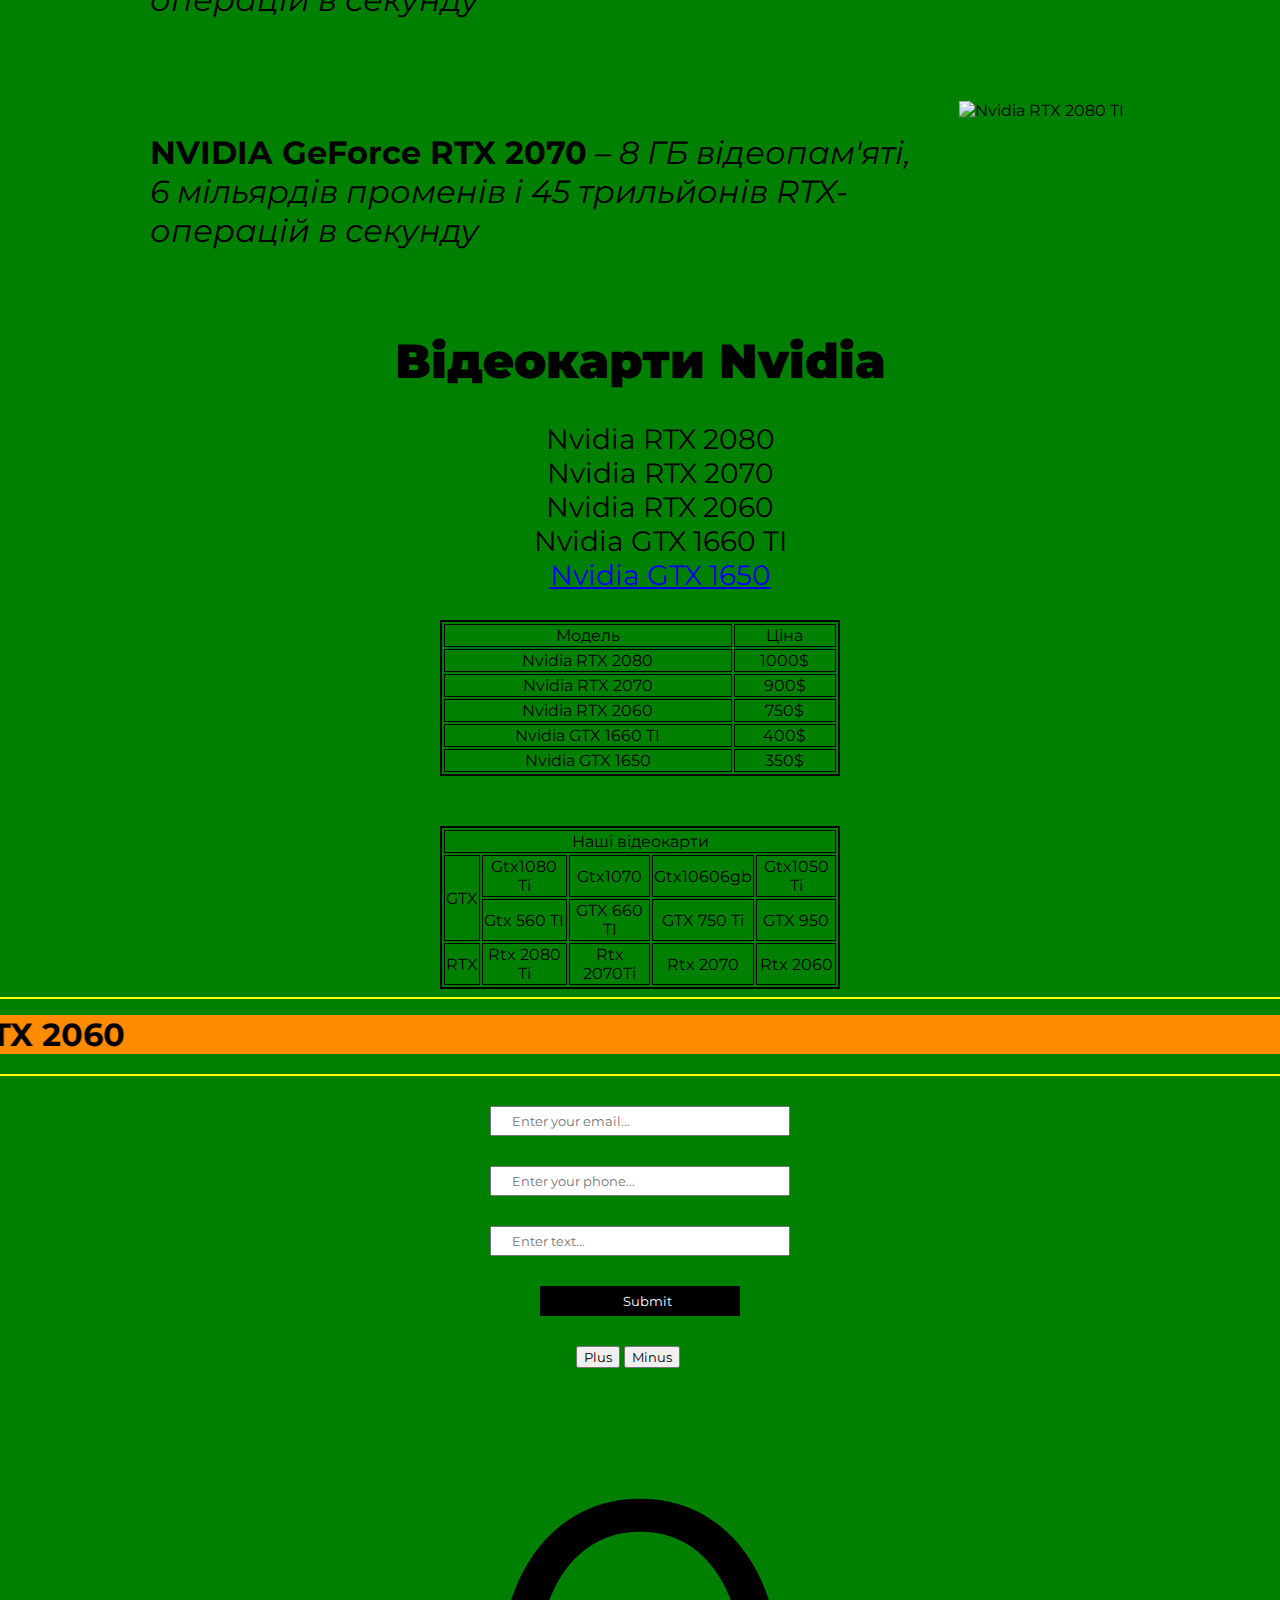
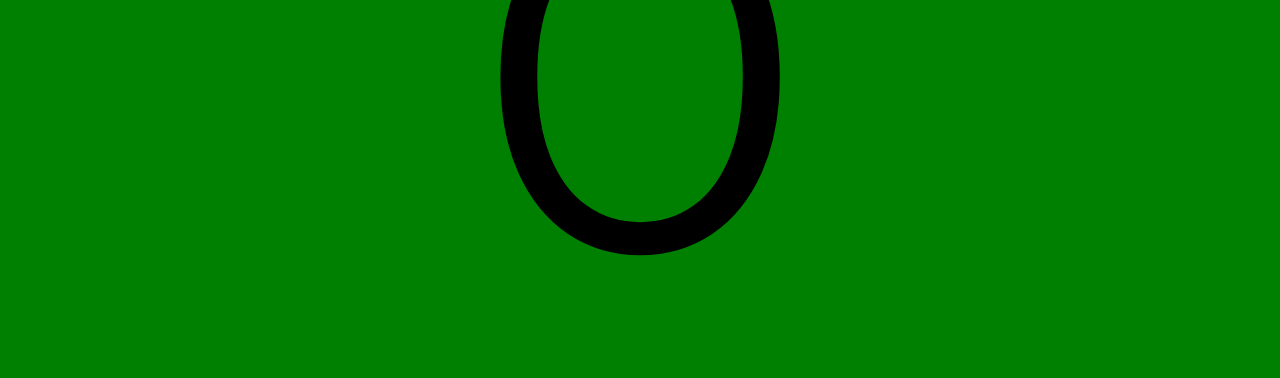
==== commit 718504ef: "added js" ====
--- a/index.html
+++ b/index.html
@@ -131,6 +131,10 @@
     <input type="email" placeholder="Enter your email..."> 
     <input type="tel" placeholder="Enter your phone...">
     <input type="text" placeholder="Enter text...">
-    <input type="submit">            
+    <input type="submit">     
+    <button class="plus">Plus</button>
+    <button class="minus">Minus</button>
+    <div class="out">0</div>
+    <script src="index.js"></script>       
 </body>
 </html>--- a/style.css
+++ b/style.css
@@ -1,6 +1,19 @@
 * {
     box-sizing: border-box;
     font-family: 'Montserrat';
+}
+
+.red {
+    color: red;
+}
+
+.plus {
+    margin-left: 45%;
+}
+
+.out {
+    font-size: 500px;
+    text-align: center;
 }
 
 body {
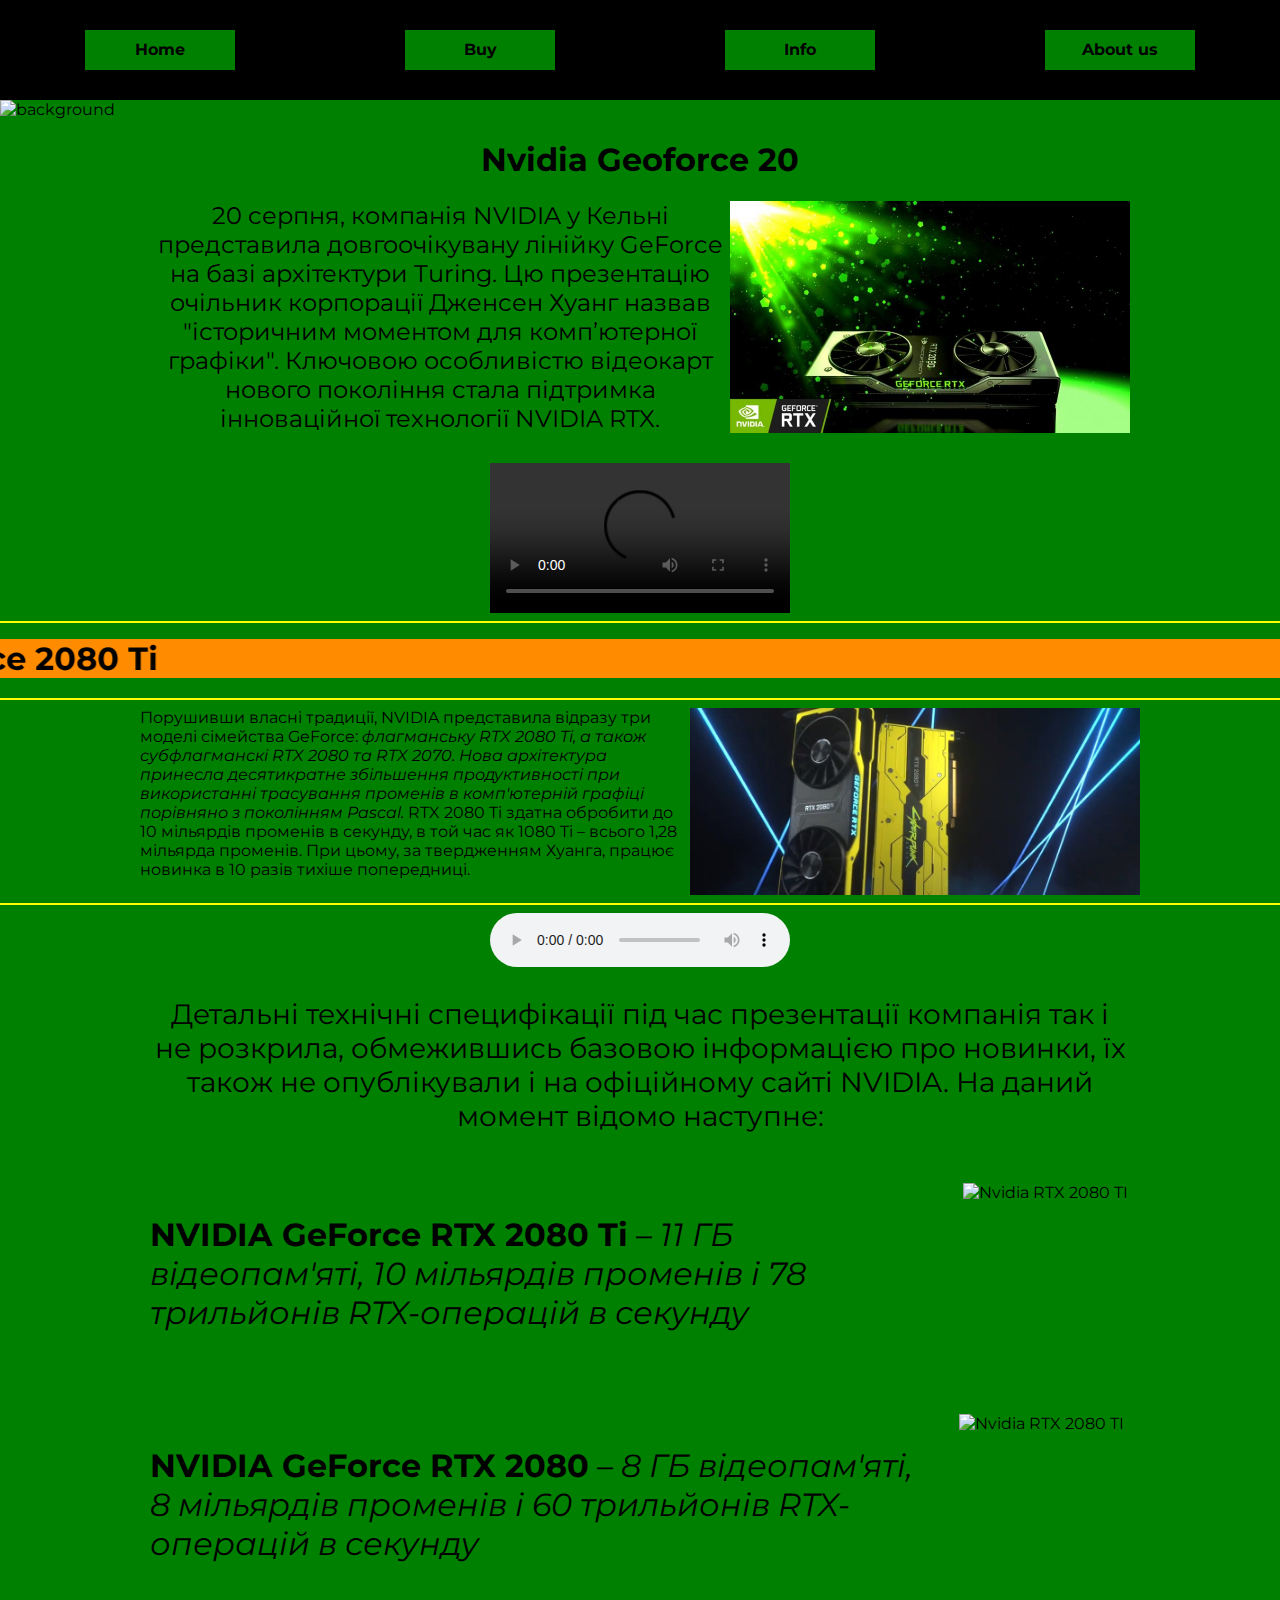
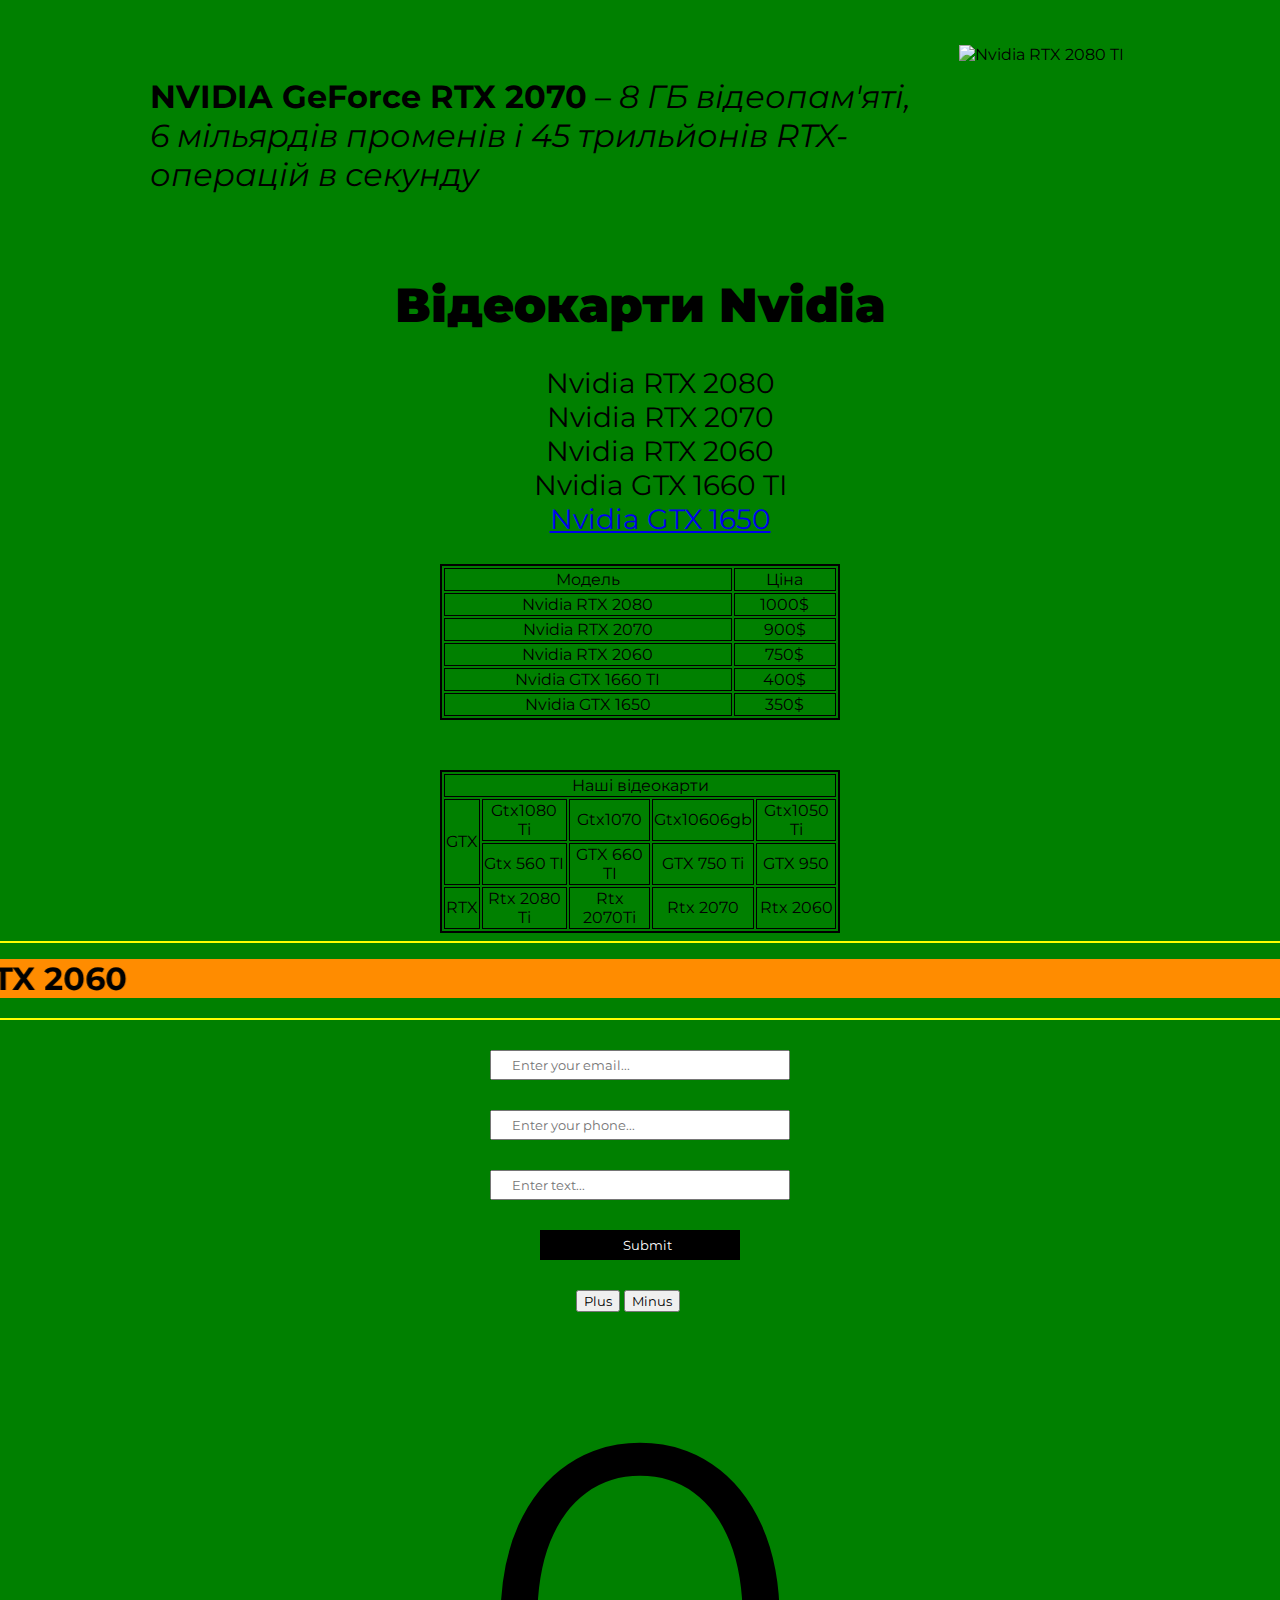
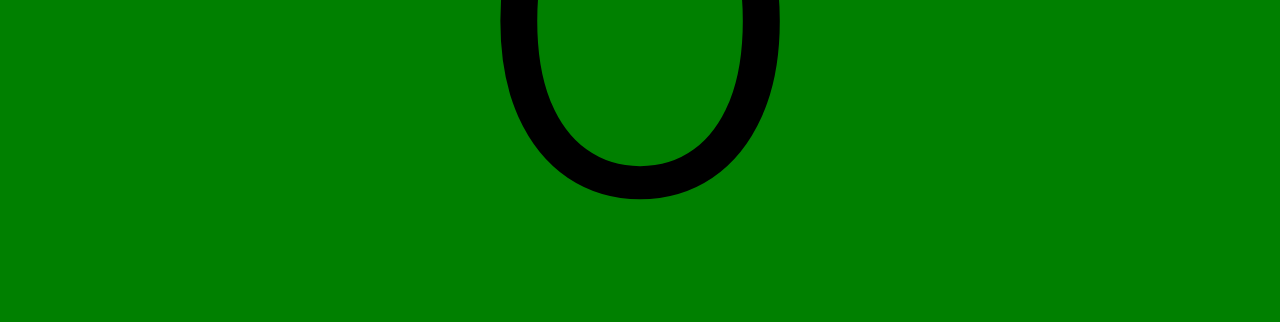
==== commit aedcad81: "end this web-page" ====
--- a/index.html
+++ b/index.html
@@ -14,26 +14,29 @@
     </div>
     <img src="./images/background.jpg" alt="background" width="100%" >
     <h1>Nvidia Geoforce 20</h1>
-    <p class="geforce-20-info">
-        20 серпня, компанія NVIDIA у Кельні представила довгоочікувану лінійку GeForce 
-        на базі архітектури Turing. Цю презентацію очільник корпорації Дженсен Хуанг назвав 
-        "історичним моментом для комп’ютерної графіки". Ключовою особливістю відеокарт нового 
-        покоління стала підтримка інноваційної технології NVIDIA RTX.
+        <div class="wrapper">
+             20 серпня, компанія NVIDIA у Кельні представила довгоочікувану лінійку GeForce 
+            на базі архітектури Turing. Цю презентацію очільник корпорації Дженсен Хуанг назвав 
+            "історичним моментом для комп’ютерної графіки". Ключовою особливістю відеокарт нового 
+            покоління стала підтримка інноваційної технології NVIDIA RTX.
+            <img class="rtx-img" src="./images/rtx-2080-ti.jpeg" alt="rtx">
+        </div>
     </p>
     <video class="video" src="./video/video.mp4" controls></video>
     <hr>
     <p><marquee loop=infinity direction=right scrollamount="10px"><b>Nvidia Geoforce 2080 Ti</b></marquee></p>
     <hr>
-    <p class="rtx-info">
-        <b> 
-            Порушивши власні традиції, NVIDIA представила відразу три моделі сімейства GeForce:
-            <i> флагманську RTX 2080 Ti, а також субфлагманскі RTX 2080 та RTX 2070. Нова архітектура 
-            принесла десятикратне збільшення продуктивності при використанні трасування променів в 
-            комп'ютерній графіці порівняно з поколінням Pascal.</i> RTX 2080 Ti здатна обробити до 10 
-            мільярдів променів в секунду, в той час як 1080 Ti – всього 1,28 мільярда променів.
-            При цьому, за твердженням Хуанга, працює новинка в 10 разів тихіше попередниці.
-        </b>
-    </p>
+        <div class="wrapper-rtx-info">
+            <div class="rtx-inf">
+                Порушивши власні традиції, NVIDIA представила відразу три моделі сімейства GeForce:
+                <i> флагманську RTX 2080 Ti, а також субфлагманскі RTX 2080 та RTX 2070. Нова архітектура 
+                принесла десятикратне збільшення продуктивності при використанні трасування променів в 
+                комп'ютерній графіці порівняно з поколінням Pascal.</i> RTX 2080 Ti здатна обробити до 10 
+                мільярдів променів в секунду, в той час як 1080 Ti – всього 1,28 мільярда променів.
+                При цьому, за твердженням Хуанга, працює новинка в 10 разів тихіше попередниці.
+            </div>
+            <img class="cyberpunk-rtx" src="./images/Cyberpunk.jpg" alt="rtx">
+        </div>
     <hr>
     <audio class="audio" src="./audio/audio.mp3" controls></audio>
     <p class="specifications">
--- a/style.css
+++ b/style.css
@@ -1,6 +1,18 @@
 * {
     box-sizing: border-box;
     font-family: 'Montserrat';
+}
+
+#digital-clock {
+    width: 400px;
+    height: 200px;
+    margin: auto;
+    text-align: center;
+    line-height: 200px;
+    color: #ffffff;
+    font-size: 72px;
+    border-radius: 10px;
+    border: 5px solid #333333;
 }
 
 .red {
@@ -61,11 +73,18 @@
     display: block;
 }
 
-.rtx-info {
-    text-align: center;
-    margin : 20px auto 20px auto;
-    width: 980px;
-    font-size: 28px;
+
+
+.wrapper-rtx-info {
+    margin: auto;
+    display: flex;
+    justify-content: space-around;
+    width: 1000px;
+    font-size: 16px;
+}
+
+.cyberpunk-rtx {
+    width: 450px;
 }
 
 .specifications {
@@ -75,11 +94,17 @@
     text-align: center;
 }
 
-.geforce-20-info {
+
+.wrapper {
+    display: flex;
+    justify-content: space-around;
     font-size: 24px;
     text-align: center;
     width: 980px;
     margin: 0 auto 30px auto;
+}
+.rtx-img {
+    width: 400px;
 }
 
 .video {
